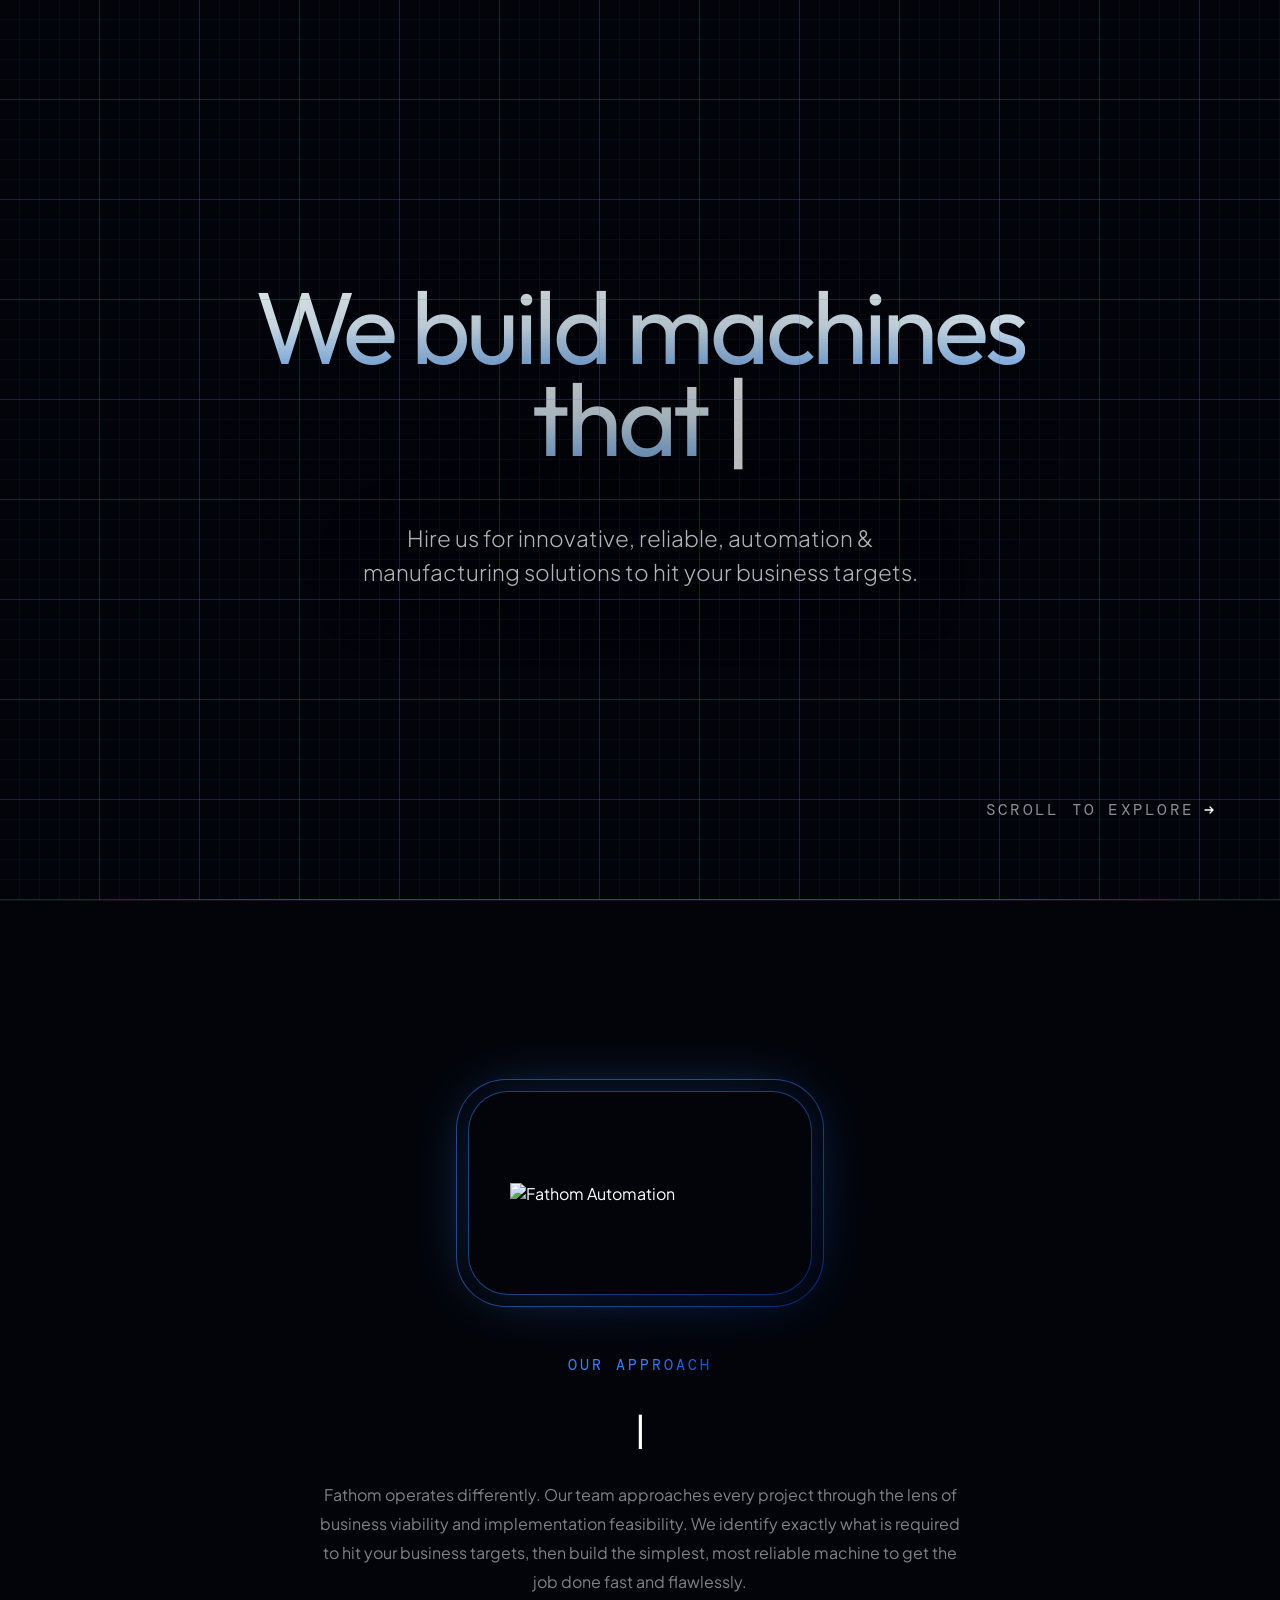
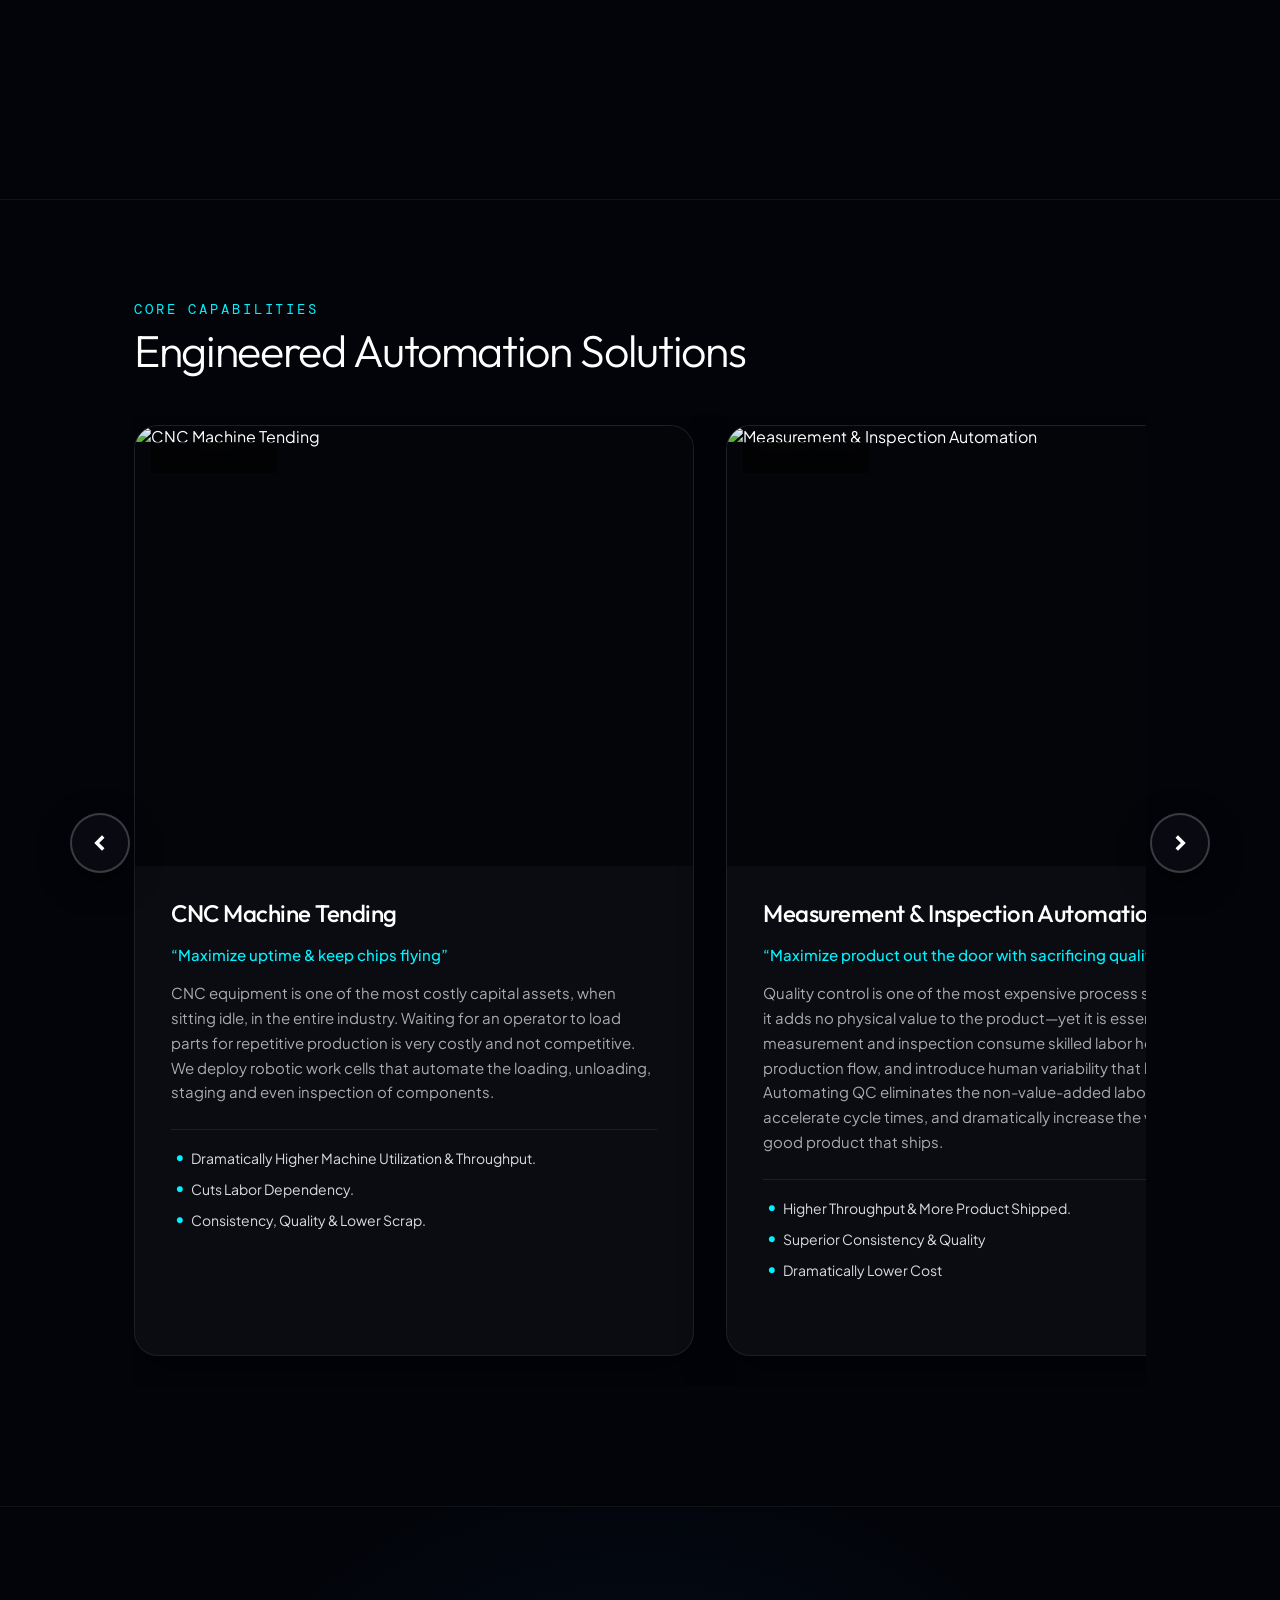
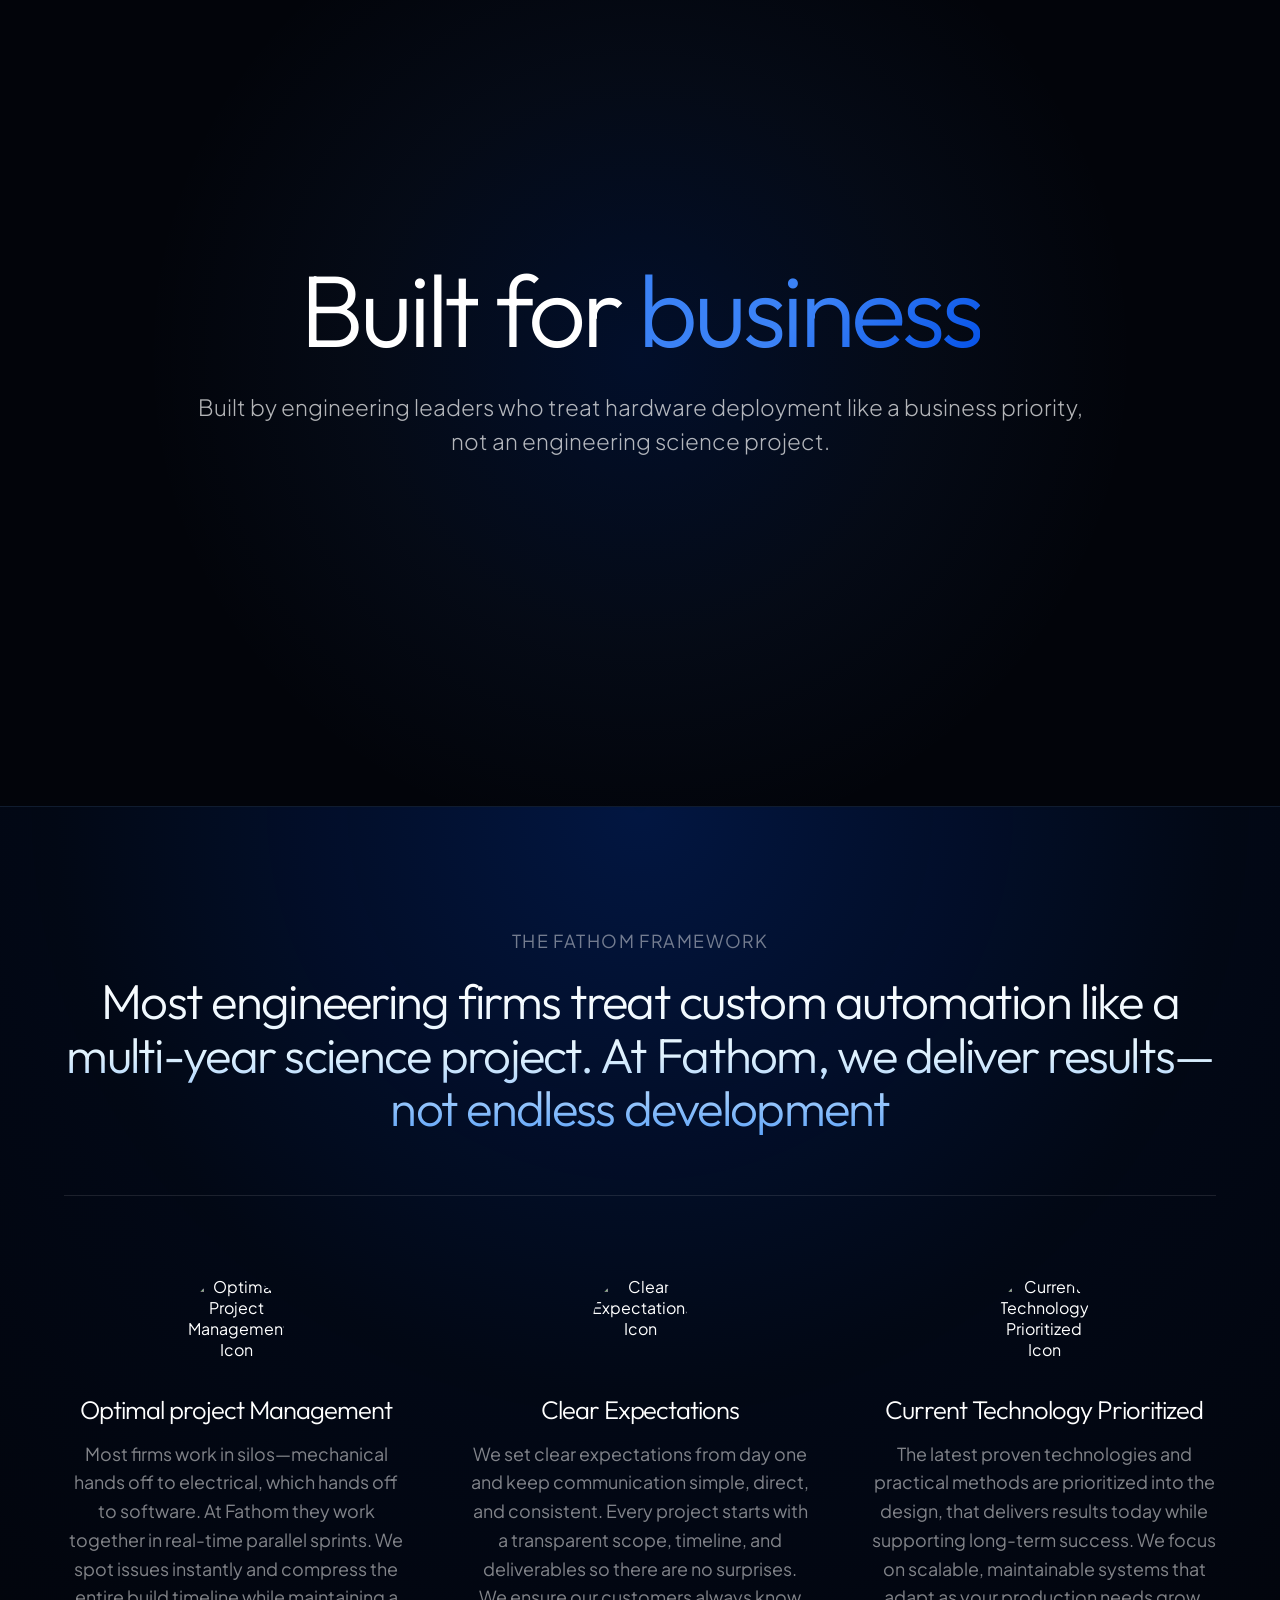
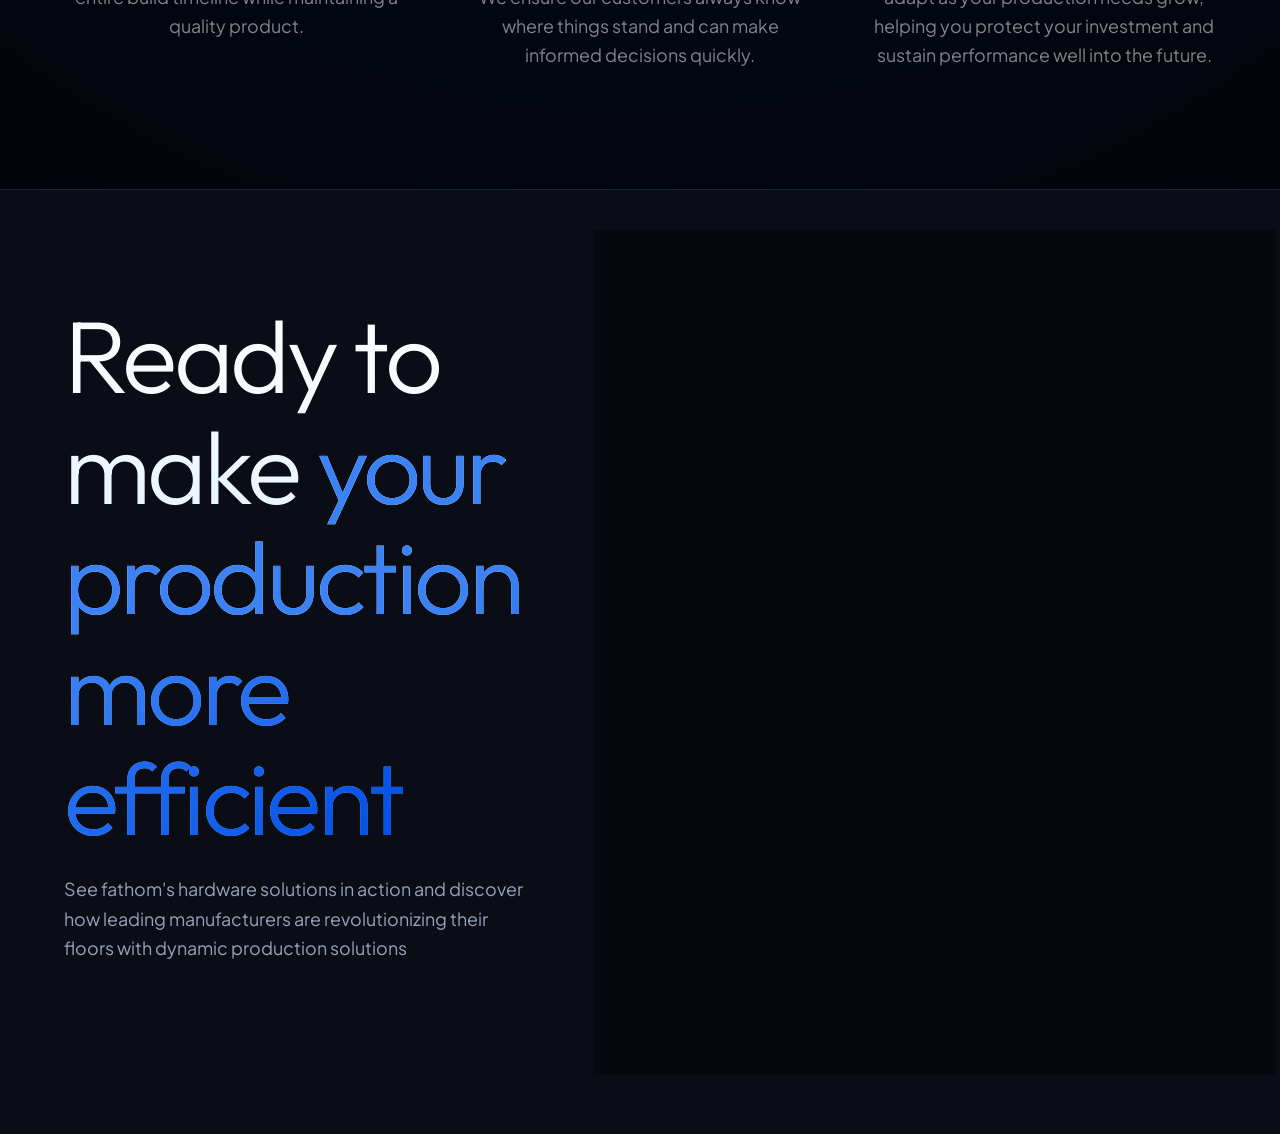
==== index.html @ 704fc8fd "contact update" ====
<!DOCTYPE html>
<html lang="en">
<head>
  <meta charset="UTF-8" />
  <meta name="viewport" content="width=device-width, initial-scale=1.0" />
  <title>fathom | Modern Automation & Custom Hardware</title>
  <meta name="description" content="We build modern automation and custom hardware solutions that cut through the engineering noise. fathom delivers lean, high-performance manufacturing systems designed to maximize ROI." />
  <script src="https://cdnjs.cloudflare.com/ajax/libs/gsap/3.12.5/gsap.min.js"></script>
  <script src="https://cdnjs.cloudflare.com/ajax/libs/gsap/3.12.5/ScrollTrigger.min.js"></script>
  <script src="https://unpkg.com/@studio-freight/lenis@1.0.39/dist/lenis.min.js"></script>
  <link rel="preconnect" href="https://fonts.googleapis.com" />
  <link rel="preconnect" href="https://fonts.gstatic.com" crossorigin />
  <link href="https://fonts.googleapis.com/css2?family=Outfit:wght@300;400;500;600;700;800&family=Plus+Jakarta+Sans:wght@300;400;500;600;700&family=DM+Mono:wght@400;500&display=swap" rel="stylesheet" />
  <link rel="stylesheet" href="style.css?v=212" />

</head>
<body>

<!-- ═══════════════════════════════════════
     CURSOR
     ═══════════════════════════════════════ -->

<!-- ═══════════════════════════════════════
     NAVIGATION
     ═══════════════════════════════════════ -->
<script src="navbar.js?v=212"></script>

<!-- ═══════════════════════════════════════
<!-- ═══════════════════════════════════════
     HERO — Full viewport
     ═══════════════════════════════════════ -->
<section id="hero">
  <div class="hero-slide active">
    <video class="hero-slide-video" loop muted playsinline autoplay>
      <source src="./Images/video-background-2.webm?v=1" type="video/webm" />
    </video>
    <div class="hero-slide-overlay"></div>
      <h1 class="hero-text-reveal anim-fade-up"><span class="hero-gradient-text">We build machines<br>that </span><span id="hero-typewriter-target" class="contact-blue"></span><span class="typewriter-cursor">|</span></h1>
      <p class="hero-subtext anim-fade-up">Hire us for innovative, reliable, automation & <br>manufacturing solutions to hit your business targets.</p>
    </div>
    <div class="hero-scroll-hint">
      <span>SCROLL TO EXPLORE</span>
      <svg width="14" height="14" viewBox="0 0 14 14" fill="none"><path d="M3 7H11M8 4L11 7L8 10" stroke="white" stroke-width="1.3" stroke-linecap="round"/></svg>
    </div>
  </div>
</section>

<!-- ═══════════════════════════════════════
     PHILOSOPHY STATEMENT SECTION
     ═══════════════════════════════════════ -->
<section id="philosophy-section">

  <video class="section-bg-vid" autoplay muted loop playsinline>
    <source src="./Images/bg-video-3.webm" type="video/webm" />
  </video>

  <!-- Animated logo centrepiece -->
  <div class="phil-logo-wrap anim-fade-up">
    <div class="phil-logo-glow"></div>
    <div class="phil-logo-ring"></div>
    <div class="phil-logo-ring phil-logo-ring--2"></div>
    <img src="./Images/fathom-full-text-logo.png" alt="Fathom Automation" class="phil-logo-img" />
  </div>

  <!-- Text content -->
  <div class="philosophy-inner">
    <div class="philosophy-label-col">
      <span class="philosophy-label anim-fade-up">Our Approach</span>
    </div>
    <div class="philosophy-text-col">
      <h2 class="philosophy-lead"><span id="philosophy-typewriter-target"></span><span class="typewriter-cursor philosophy-cursor">|</span></h2>
      <p class="philosophy-body anim-fade-up">Fathom operates differently. Our team approaches every project through the lens of business viability and implementation feasibility. We identify exactly what is required to hit your business targets, then build the simplest, most reliable machine to get the job done fast and flawlessly.</p>
    </div>
  </div>

</section>

<!-- ═══════════════════════════════════════
     STATEMENT REVEAL SECTION
     ═══════════════════════════════════════ -->

<!-- ═══════════════════════════════════════
     SOLUTIONS SECTION (2 of 6 with navigation arrows)
     ═══════════════════════════════════════ -->
<section id="solutions-carousel-section" class="solutions-carousel-section">
  <div class="solutions-carousel-container">
    <div class="solutions-carousel-header">
      <div>
        <div class="solutions-section-subtitle">Core Capabilities</div>
        <h2 class="solutions-section-title">Engineered Automation Solutions</h2>
      </div>
    </div>

    <!-- Side Navigation Arrows -->
    <button class="sol-side-arrow sol-arrow-prev" id="sol-side-prev" aria-label="Previous Solution">
      <svg width="26" height="26" viewBox="0 0 24 24" fill="none" stroke="currentColor"><polyline points="15 18 9 12 15 6"></polyline></svg>
    </button>
    <button class="sol-side-arrow sol-arrow-next" id="sol-side-next" aria-label="Next Solution">
      <svg width="26" height="26" viewBox="0 0 24 24" fill="none" stroke="currentColor"><polyline points="9 18 15 12 9 6"></polyline></svg>
    </button>

    <div class="solutions-track-wrap" id="sol-track-wrap">
      <div class="solutions-track">

        <!-- Solution 1 -->
        <div class="sol-slide-card">
          <div class="sol-card-media">
            <img src="./Images/solution-1.webp" alt="CNC Machine Tending" />
            <span class="sol-card-badge">Solution 01</span>
          </div>
          <div class="sol-card-body">
            <h3 class="sol-card-title">CNC Machine Tending</h3>
            <div class="sol-card-tagline">&ldquo;Maximize uptime & keep chips flying&rdquo;</div>
            <p class="sol-card-desc">CNC equipment is one of the most costly capital assets, when sitting idle, in the entire industry. Waiting for an operator to load parts for repetitive production is very costly and not competitive. We deploy robotic work cells that automate the loading, unloading, staging and even inspection of components.</p>
            <ul class="sol-card-bullets">
              <li>Dramatically Higher Machine Utilization & Throughput.</li>
              <li>Cuts Labor Dependency.</li>
              <li>Consistency, Quality & Lower Scrap.</li>
            </ul>
          </div>
        </div>

        <!-- Solution 2 -->
        <div class="sol-slide-card sol-card-sol2">
          <div class="sol-card-media">
            <img src="./Images/solution-2.webp" alt="Measurement & Inspection Automation" class="sol-media-sol2" />
            <span class="sol-card-badge">Solution 02</span>
          </div>
          <div class="sol-card-body">
            <h3 class="sol-card-title">Measurement & Inspection Automation</h3>
            <div class="sol-card-tagline">&ldquo;Maximize product out the door with sacrificing quality&rdquo;</div>
            <p class="sol-card-desc">Quality control is one of the most expensive process steps because it adds no physical value to the product—yet it is essential. Manual measurement and inspection consume skilled labor hours, slow production flow, and introduce human variability that lead to errors. Automating QC eliminates the non-value-added labor cost, accelerate cycle times, and dramatically increase the volume of good product that ships.</p>
            <ul class="sol-card-bullets">
              <li>Higher Throughput & More Product Shipped.</li>
              <li>Superior Consistency & Quality</li>
              <li>Dramatically Lower Cost</li>
            </ul>
          </div>
        </div>

      <!-- Solution 3 -->
      <div class="sol-slide-card sol-card-sol3">
        <div class="sol-card-media">
          <img src="./Images/solution-inline-inspections.webp" alt="Inline Inspections" class="sol-media-sol3" />
          <span class="sol-card-badge">Solution 03</span>
        </div>
        <div class="sol-card-body">
          <h3 class="sol-card-title">Inline Inspections</h3>
          <div class="sol-card-tagline">&ldquo;Check parts immediately after value added process&rdquo;</div>
          <p class="sol-card-desc">By measuring and verifying parts in-line (on the machine, in the cell, or between stations), manufacturers catch defects immediately, reduce scrap and rework, free operators from repetitive checks, and increase the number of good parts shipped. The result is lower cost per part, higher throughput, and more consistent quality without adding a separate inspection bottleneck.</p>
          <ul class="sol-card-bullets">
            <li>Catch defects immediately so bad parts never move downstream or reach the customer.</li>
            <li>Cut the labor and equipment cost of a separate inspection step that adds no value to the part.</li>
            <li>Increase good parts shipped by reducing scrap, rework, and process delays.</li>
          </ul>
        </div>
      </div>

      <!-- Solution 4 -->
      <div class="sol-slide-card">
        <div class="sol-card-media">
          <img src="./Images/solution-3.webp" alt="Process Value-adds Through Robotics" />
          <span class="sol-card-badge">Solution 04</span>
        </div>
        <div class="sol-card-body">
          <h3 class="sol-card-title">Process Value-adds Through Robotics</h3>
          <div class="sol-card-tagline">&ldquo;Consistent high-value robotic operations&rdquo;</div>
          <p class="sol-card-desc">We design and deliver robotic solutions that transform critical process steps—buffing, part marking, assembly, and welding—into consistent, high-value operations for manufacturers. Our robotic systems eliminate the inconsistencies of manual work, deliver precise and repeatable results cycle after cycle, and free skilled operators to focus on higher-value activities.</p>
          <ul class="sol-card-bullets">
            <li>Consistent, high-quality results.</li>
            <li>Higher throughput without adding headcount.</li>
            <li>Scalable.</li>
          </ul>
        </div>
      </div>

      <!-- Solution 5 -->
      <div class="sol-slide-card">
        <div class="sol-card-media">
          <img src="./Images/solution-4.webp" alt="Assembly Automation Machines" />
          <span class="sol-card-badge">Solution 05</span>
        </div>
        <div class="sol-card-body">
          <h3 class="sol-card-title">Assembly Automation Machines</h3>
          <div class="sol-card-tagline">&ldquo;Produce more parts, better quality, and lower labor costs&rdquo;</div>
          <p class="sol-card-desc">Manual assembly is limited by human speed, fatigue, and inconsistency. Its just not competitive in today's market. Automated assembly systems eliminate these constraints—performing precise, repeatable operations at high speed, shift after shift, with minimal supervision. Assembly automation is not just a cost-saving tool—it is a direct path to greater capacity, better product quality, and stronger profitability.</p>
          <ul class="sol-card-bullets">
            <li>Higher Throughput & Capacity</li>
            <li>Superior Consistency & Quality</li>
            <li>Lower Labor Cost & Reduced Dependency</li>
          </ul>
        </div>
      </div>

      <!-- Solution 6 -->
      <div class="sol-slide-card">
        <div class="sol-card-media">
          <img src="./Images/solution-5.webp" alt="General Manufacturing Solutions" />
          <span class="sol-card-badge">Solution 06</span>
        </div>
        <div class="sol-card-body">
          <h3 class="sol-card-title">General Manufacturing Solutions</h3>
          <div class="sol-card-tagline">&ldquo;Move from concept to reality on manufacturing problems at any scale.&rdquo;</div>
          <p class="sol-card-desc">Beyond core automation, Fathom supports manufacturers with a full range of practical manufacturing solutions, including product development, prototyping, 3D printing, laser cutting, and CNC machining. These capabilities allow us to move quickly from concept to reality, helping customers validate designs, reduce development time, and bring products to production faster.</p>
          <ul class="sol-card-bullets">
            <li>Product Development & Prototyping.</li>
            <li>3D Printing & Laser Cutting.</li>
            <li>CNC Machining & Software development.</li>
          </ul>
        </div>
      </div>

      </div>
    </div>
  </div>
</section>

<!-- ═══════════════════════════════════════
     SCROLLING BRAND TICKER
     ═══════════════════════════════════════ -->

<!-- ═══════════════════════════════════════
     IMAGINE SECTION
     Char-by-char color sweep on enter
     ═══════════════════════════════════════ -->
<section id="imagine-section">
  <video class="imagine-bg-video" autoplay loop muted playsinline>
    <source src="./Images/bg-video-1.webm" type="video/webm" />
  </video>
  <div class="imagine-bg-overlay"></div>
  <div class="imagine-content">
    <h2 class="imagine-tagline">Built for <span class="contact-blue">business</span></h2>
    <p class="imagine-subtext">Built by engineering leaders who treat hardware deployment like a business priority,<br>not an engineering science project.</p>
  </div>
</section>

<!-- ═══════════════════════════════════════
     YOS — "That's the fathom Framework"
     Dark blue, dot-grid, flashlight reveal
     ═══════════════════════════════════════ -->
<section id="yos-section">
  <!-- Particle Canvas -->
  <canvas id="yos-particles"></canvas>

  <div class="yos-inner">
    <p class="yos-pretitle" id="yos-pretitle">The Fathom Framework</p>
  </div>

  <div class="ff-container">
    <div class="ff-header">
      <h2 class="ff-title">Most engineering firms treat custom automation like a multi-year science project. At Fathom, we deliver results—not endless development</h2>
    </div>

    <div class="ff-divider"></div>

    <div class="ff-grid">
      <!-- Feature 1 -->
      <div class="ff-item">
        <div class="ff-icon">
          <img src="./Images/fathom_icon_rapid.webp" alt="Optimal Project Management Icon" />
        </div>
        <h3 class="ff-item-title">Optimal project Management</h3>
        <p class="ff-item-desc">Most firms work in silos—mechanical hands off to electrical, which hands off to software. At Fathom they work together in real-time parallel sprints. We spot issues instantly and compress the entire build timeline while maintaining a quality product.</p>
      </div>

      <!-- Feature 2 -->
      <div class="ff-item">
        <div class="ff-icon">
          <img src="./Images/fathom_icon_scale.webp" alt="Clear Expectations Icon" />
        </div>
        <h3 class="ff-item-title">Clear Expectations</h3>
        <p class="ff-item-desc">We set clear expectations from day one and keep communication simple, direct, and consistent. Every project starts with a transparent scope, timeline, and deliverables so there are no surprises. We ensure our customers always know where things stand and can make informed decisions quickly.</p>
      </div>

      <!-- Feature 3 -->
      <div class="ff-item">
        <div class="ff-icon">
          <img src="./Images/fathom_icon_lean.webp" alt="Current Technology Prioritized Icon" />
        </div>
        <h3 class="ff-item-title">Current Technology Prioritized</h3>
        <p class="ff-item-desc">The latest proven technologies and practical methods are prioritized into the design, that delivers results today while supporting long-term success. We focus on scalable, maintainable systems that adapt as your production needs grow, helping you protect your investment and sustain performance well into the future.</p>
      </div>
    </div>
  </div>
</section>

<!-- ═══════════════════════════════════════
     "BUILT BY THE INDUSTRY" TESTIMONIAL
     ═══════════════════════════════════════ -->

<!-- ═══════════════════════════════════════
     CONTACT
     ═══════════════════════════════════════ -->
<section id="contact">
  <div class="contact-body">
    <!-- Left: trust signals + intro -->
    <div class="contact-left">
      <h2 class="contact-heading">Ready to make <span class="contact-blue">your production more efficient</span></h2>
      <p class="contact-intro">See fathom's hardware solutions in action and discover how leading manufacturers are revolutionizing their floors with dynamic production solutions</p>
    </div>

    <!-- Right: dark form box -->
    <div class="contact-form-box">
      <form id="contact-form" novalidate>
        <div class="cf-row">
          <div class="cf-field">
            <label for="cf-fname">FIRST NAME *</label>
            <input id="cf-fname" type="text" placeholder="Jane" required />
          </div>
          <div class="cf-field">
            <label for="cf-lname">LAST NAME *</label>
            <input id="cf-lname" type="text" placeholder="Smith" required />
          </div>
        </div>
        <div class="cf-field">
          <label for="cf-email">WORK EMAIL *</label>
          <input id="cf-email" type="email" placeholder="jane@company.com" required />
        </div>
        <div class="cf-field">
          <label for="cf-company">COMPANY *</label>
          <input id="cf-company" type="text" placeholder="Company name" required />
        </div>
        <div class="cf-field">
          <label for="cf-help">HOW CAN WE HELP? *</label>
          <div class="cf-select-wrap">
            <select id="cf-help" required>
              <option value="">Select options</option>
              <option value="demo">Request a demo</option>
              <option value="pricing">Get pricing</option>
              <option value="integration">Integration questions</option>
              <option value="other">Other</option>
            </select>
            <svg width="12" height="12" viewBox="0 0 12 12" fill="none"><path d="M2 4L6 8L10 4" stroke="rgba(255,255,255,0.4)" stroke-width="1.4" stroke-linecap="round"/></svg>
          </div>
        </div>
        <div class="cf-field">
          <label for="cf-comments">COMMENTS</label>
          <textarea id="cf-comments" placeholder="Anything else we should know?" rows="3"></textarea>
        </div>
        <button id="f-submit" class="cf-submit" type="submit">
          <span id="f-submit-text">SUBMIT</span>
        </button>
      </form>
    </div>
  </div>
</section>

<!-- ═══════════════════════════════════════
     FOOTER
     ═══════════════════════════════════════ -->
<fathom-footer></fathom-footer>

<!-- ═══════════════════════════════════════
     CASE STUDY MODALS
     ═══════════════════════════════════════ -->

<!-- Modal 1 -->
<div id="modal-1" class="cs-modal">
  <div class="cs-modal-overlay" onclick="closeCaseStudyModal('modal-1')"></div>
  <div class="cs-modal-content" data-lenis-prevent>
    <button class="cs-close-btn" onclick="closeCaseStudyModal('modal-1')">
      <svg width="24" height="24" viewBox="0 0 24 24" fill="none"><path d="M6 18L18 6M6 6L18 18" stroke="currentColor" stroke-width="2" stroke-linecap="round"/></svg>
    </button>
    <div class="cs-modal-body">
      <h2 class="cs-modal-title">Flawless Execution in High-Volume Part Tending</h2>
      <h3 class="cs-modal-subtitle">The Bottleneck</h3>
      <p class="cs-modal-text">A precision contract manufacturer was contracted to deliver high-volume, critical components for the aerospace sector. Their primary bottleneck was machine tending: manual operators were loading and unloading parts into the processing station, leading to inconsistent cycle times, idle machinery, and bleeding margins.</p>
      <p class="cs-modal-text">Traditional automation integrators pitched solutions that were massive, required heavy safety fencing, and carried an eight-month deployment timeline. The client didn't have eight months; they needed to start fulfilling their contract immediately.</p>
      <h3 class="cs-modal-subtitle">The fathom Solution</h3>
      <p class="cs-modal-text">fathom audited the production floor and determined that the client didn't need a sprawling, over-engineered robotics cell. They needed lean, continuous throughput. We designed and built a highly optimized collaborative workstation that seamlessly integrated into their existing floor space.</p>
      <ul class="cs-modal-list">
        <li><strong>Lean Architecture:</strong> Instead of a traditional, bulky industrial robot requiring extensive safety cages, fathom integrated a highly precise collaborative robotic arm mounted on a custom L-shaped chassis.</li>
        <li><strong>High-Capacity Queuing:</strong> We engineered dual custom-slotted magazine racks. This allowed floor operators to load hundreds of blank components at once for hours of uninterrupted processing.</li>
        <li><strong>Simplified Operator Control:</strong> By integrating a centralized, intuitive HMI touch-screen, floor managers can operate the system without needing an advanced robotics degree.</li>
      </ul>
    </div>
  </div>
</div>

<!-- Modal 2 -->
<div id="modal-2" class="cs-modal">
  <div class="cs-modal-overlay" onclick="closeCaseStudyModal('modal-2')"></div>
  <div class="cs-modal-content" data-lenis-prevent>
    <button class="cs-close-btn" onclick="closeCaseStudyModal('modal-2')">
      <svg width="24" height="24" viewBox="0 0 24 24" fill="none"><path d="M6 18L18 6M6 6L18 18" stroke="currentColor" stroke-width="2" stroke-linecap="round"/></svg>
    </button>
    <div class="cs-modal-body">
      <h2 class="cs-modal-title">Eliminating Defects with Automated Vision Inspection</h2>
      <h3 class="cs-modal-subtitle">The Bottleneck</h3>
      <p class="cs-modal-text">Quality control in medical device manufacturing is notoriously difficult to scale. Our client relied on manual operators to visually inspect and sort small, highly reflective components. Defect rates were unacceptable, and throughput was entirely capped by human inspection speed.</p>
      <h3 class="cs-modal-subtitle">The fathom Solution</h3>
      <p class="cs-modal-text">fathom engineered a turnkey automated testing station centered around a high-speed vibratory bowl feeder and an ultra-high-resolution vision system. This eliminated manual handling and guaranteed 100% inspection reliability.</p>
      <ul class="cs-modal-list">
        <li><strong>Continuous Material Flow:</strong> The custom vibratory bowl feeder reliably orients and feeds hundreds of parts per minute without jamming or damaging the reflective components.</li>
        <li><strong>Sub-Millimeter Vision Inspection:</strong> An integrated 4K camera array with custom lighting profiles inspects each part on the fly, instantly rejecting microscopic defects that humans couldn't catch.</li>
        <li><strong>Real-Time Data Logging:</strong> Every accepted and rejected part is logged into the client's central ERP system, providing unprecedented visibility into production yield rates.</li>
      </ul>
    </div>
  </div>
</div>

<!-- Modal 3 -->
<div id="modal-3" class="cs-modal">
  <div class="cs-modal-overlay" onclick="closeCaseStudyModal('modal-3')"></div>
  <div class="cs-modal-content" data-lenis-prevent>
    <button class="cs-close-btn" onclick="closeCaseStudyModal('modal-3')">
      <svg width="24" height="24" viewBox="0 0 24 24" fill="none"><path d="M6 18L18 6M6 6L18 18" stroke="currentColor" stroke-width="2" stroke-linecap="round"/></svg>
    </button>
    <div class="cs-modal-body">
      <h2 class="cs-modal-title">Quadrupling Throughput with Precision Dial Assembly</h2>
      <h3 class="cs-modal-subtitle">The Bottleneck</h3>
      <p class="cs-modal-text">A manufacturer of multi-part fluidic valves needed to massively scale production. Traditional linear assembly lines took up too much floor space and required complex, error-prone part transfers between stations, leading to constant machine faults.</p>
      <h3 class="cs-modal-subtitle">The fathom Solution</h3>
      <p class="cs-modal-text">fathom developed a proprietary, high-speed rotary dial indexing system. By organizing the assembly steps in a tight circular footprint, we eliminated wasted travel time between stations and significantly boosted throughput.</p>
      <ul class="cs-modal-list">
        <li><strong>Synchronized Multi-Stage Assembly:</strong> Parts are loaded, pressed, tested, and unloaded simultaneously at different stations around the dial, multiplying output without increasing cycle time.</li>
        <li><strong>Cam-Driven Precision:</strong> We utilized a mechanical cam-driven indexer to achieve sub-millimeter positional accuracy at high speeds, reducing misalignments to absolute zero.</li>
        <li><strong>Compact Footprint:</strong> The entire dial assembly machine takes up 60% less floor space than the client's previous linear line, freeing up room for additional capacity.</li>
      </ul>
    </div>
  </div>
</div>

<script src="footer.js?v=212"></script>
<script src="main.js?v=212"></script>

<!-- Mobile Navigation Overlay -->
<div id="mobile-nav" class="mobile-nav">
  <div class="mobile-nav-inner">
    <a href="solutions.html" class="mobile-nav-link" onclick="toggleMobileNav()">Solutions</a>
    <a href="products.html" class="mobile-nav-link" onclick="toggleMobileNav()">Standardized Products</a>
    <a href="return.html" class="mobile-nav-link" onclick="toggleMobileNav()">Calculate Project Return</a>
    <a href="testimonials.html" class="mobile-nav-link" onclick="toggleMobileNav()">Testimonials</a>
    <a href="index.html#contact" class="mobile-nav-link" onclick="toggleMobileNav()">Contact</a>
    <a href="index.html#contact" class="nav-btn ask-fathom" style="display: inline-flex !important; margin-top: 24px;" onclick="toggleMobileNav()">ASK FATHOM</a>
  </div>
</div>

</body>
</html>
---- style.css ----
/* ═══════════════════════════════════════════════════
   TERMINAL INDUSTRIES REPLICA — Complete CSS
   ═══════════════════════════════════════════════════ */

/* ──────── DESIGN TOKENS ──────── */
:root {
  --dark-bg: #02040a;
  --mid-bg: #0a0c16;
  --lime: #00f2fe;
  --cyan: #00f2fe;
  --royal-blue: #004de6;
  --electric-blue: #3b82f6;
  --sky-blue: #60a5fa;
  --ice-blue: #e0f2fe;
  --indigo: #4338ca;
  --accent-gradient: linear-gradient(135deg, var(--electric-blue) 0%, var(--electric-blue) 50%, var(--royal-blue) 100%);
  --dark-accent-gradient: linear-gradient(135deg, #003db8 0%, #01112b 100%);
  --white: #ffffff;
  --off-white: #f8fafc;
  --muted: #94a3b8;
  --border: rgba(96, 165, 250, 0.15);
  --dark-border: rgba(255, 255, 255, 0.15);

  --font-display: 'Outfit', -apple-system, BlinkMacSystemFont, 'Segoe UI', Roboto, Helvetica, Arial, sans-serif;
  --font-body: 'Plus Jakarta Sans', -apple-system, BlinkMacSystemFont, 'Segoe UI', Roboto, Helvetica, Arial, sans-serif;
  --mono: 'DM Mono', 'Courier New', monospace;

  --pad: clamp(24px, 5vw, 72px);
  --section-pad: clamp(5rem, 15vh, 12rem);
  --radius: 16px;

  /* 3D heading gradient */
  --heading-gradient: linear-gradient(180deg,
      var(--white) 0%,
      var(--ice-blue) 50%,
      var(--sky-blue) 100%);

  /* Typography Variables */
  --text-h1: clamp(48px, 8vw, 136px);
  --text-h2: clamp(48px, 8vw, 120px);
  --text-h3: clamp(24px, 3.2vw, 48px);
  --text-h4: clamp(18px, 2vw, 32px);
  --text-body: clamp(15px, 1.4vw, 20px);
  --text-small: 14px;
  --text-mono: 11px;

  --lh-heading: 1.1;
  --lh-body: 1.6;

  --ls-heading: -0.04em;
  --ls-body: 0;
  --ls-mono: 0.08em;
}

/* ──────── RESET ──────── */
*,
*::before,
*::after {
  box-sizing: border-box;
  margin: 0;
  padding: 0;
}

/* html { scroll-behavior: smooth; } REMOVED FOR LENIS */

body {
  font-family: var(--font-body);
  background: var(--dark-bg);
  color: var(--white);
  overflow-x: hidden;
}

h1,
h2,
h3,
h4,
h5,
h6 {
  font-family: var(--font-display);
  font-weight: 300;
  line-height: var(--lh-heading);
  letter-spacing: var(--ls-heading);
}

h1 {
  font-size: var(--text-h1);
}

h2 {
  font-size: var(--text-h2);
}

h3 {
  font-size: var(--text-h3);
}

h4 {
  font-size: var(--text-h4);
}

p {
  line-height: var(--lh-body);
  letter-spacing: var(--ls-body);
  font-size: var(--text-body);
  color: rgba(255, 255, 255, 0.7);
}

/* ──────── TYPOGRAPHY UTILITIES ──────── */
.text-h1 {
  font-size: var(--text-h1);
}

.text-h2 {
  font-size: var(--text-h2);
}

.text-h3 {
  font-size: var(--text-h3);
}

.text-h4 {
  font-size: var(--text-h4);
}

.text-body {
  font-size: var(--text-body);
  color: rgba(255, 255, 255, 0.7);
}

.text-small {
  font-size: var(--text-small);
  color: rgba(255, 255, 255, 0.7);
}

.text-mono {
  font-family: var(--mono);
  font-size: var(--text-mono);
  letter-spacing: var(--ls-mono);
  text-transform: uppercase;
  color: var(--muted);
}

body::before {
  content: "";
  position: fixed;
  top: 0;
  left: 0;
  width: 100vw;
  height: 100vh;
  background-size: 100px 100px, 100px 100px, 20px 20px, 20px 20px;
  background-image:
    linear-gradient(rgba(59, 130, 246, 0.2) 1px, transparent 1px),
    linear-gradient(90deg, rgba(59, 130, 246, 0.2) 1px, transparent 1px),
    linear-gradient(rgba(59, 130, 246, 0.07) 1px, transparent 1px),
    linear-gradient(90deg, rgba(59, 130, 246, 0.07) 1px, transparent 1px);
  background-position: -1px -1px, -1px -1px, -1px -1px, -1px -1px;
  pointer-events: none;
  z-index: -1;
}

img,
video {
  display: block;
  max-width: 100%;
}

a {
  text-decoration: none;
  color: inherit;
}

ul[role="list"] {
  list-style: none;
}

button,
input,
select,
textarea {
  font-family: var(--font-body);
}






/* ═══════════════════════════════════════════════════
   NAVIGATION
   ═══════════════════════════════════════════════════ */
#site-header {
  position: fixed;
  top: 0;
  left: 0;
  right: 0;
  z-index: 1000;
  display: flex;
  justify-content: center;
  padding: 14px var(--pad);
  pointer-events: none;
}

#nav {
  pointer-events: all;
  display: flex;
  align-items: center;
  gap: 0;
  background: linear-gradient(180deg, rgba(20, 20, 25, 0.95) 0%, rgba(2, 4, 10, 0.95) 100%);
  box-shadow: 0 8px 32px rgba(0, 0, 0, 0.5), inset 0 1px 1px rgba(59, 130, 246, 0.2);
  backdrop-filter: blur(18px);
  -webkit-backdrop-filter: blur(18px);
  border: 1px solid rgba(255, 255, 255, 0.08);
  border-radius: 16px;
  padding: 10px 28px;
  min-height: 68px;
  transition: box-shadow .3s;
}

#nav.scrolled {
  box-shadow: 0 8px 30px rgba(0, 0, 0, 0.4);
}

/* Logo */
#nav-logo {
  display: flex;
  align-items: center;
  gap: 10px;
  margin-left: 0;
  margin-right: 22px;
  flex-shrink: 0;
}

.nav-main-logo {
  height: 42px;
  width: auto;
  object-fit: contain;
  display: block;
}

/* Right f-logo */
#nav-right-logo {
  display: flex;
  align-items: center;
  margin-left: 16px;
  margin-right: 4px;
  flex-shrink: 0;
  transition: transform 0.3s ease;
}

#nav-right-logo:hover {
  transform: scale(1.08);
}

.nav-f-logo {
  height: 48px;
  width: auto;
  object-fit: contain;
  display: block;
  filter: drop-shadow(0 2px 8px rgba(0, 0, 0, 0.4));
}

/* Nav links */
#nav-links {
  display: flex;
  align-items: center;
  gap: 4px;
  list-style: none;
  padding: 0;
  margin: 0;
}

.nl-btn {
  display: flex;
  align-items: center;
  gap: 3px;
  font-size: 18px;
  font-weight: 500;
  letter-spacing: 0.01em;
  color: rgba(255, 255, 255, 0.75);
  padding: 10px 16px;
  border-radius: 8px;
  white-space: nowrap;
  transition: all .3s ease;
}

.nl-btn:hover {
  background: var(--accent-gradient);
  -webkit-background-clip: text;
  -webkit-text-fill-color: transparent;
  background: rgba(59, 130, 246, 0.05);
}

/* Actions */
#nav-actions {
  display: flex;
  align-items: center;
  gap: 10px;
  margin-left: 18px;
}

.nav-search-pill {
  display: flex;
  align-items: center;
  gap: 6px;
  font-size: 15px;
  color: var(--white);
  border: 1px solid rgba(255, 255, 255, 0.15);
  border-radius: 99px;
  padding: 9px 18px;
  transition: border-color .2s;
  white-space: nowrap;
}

.ask-fathom-icon {
  width: 14px;
  height: 14px;
  object-fit: contain;
}

.nav-search-pill:hover {
  border-color: rgba(255, 255, 255, 0.3);
}

.nav-phone-btn {
  display: flex;
  align-items: center;
  justify-content: center;
  width: 32px;
  height: 32px;
  border-radius: 50%;
  border: 1px solid rgba(255, 255, 255, 0.15);
  color: var(--white);
  transition: border-color .2s;
}

.nav-phone-btn:hover {
  border-color: rgba(255, 255, 255, 0.3);
}

.nav-demo-btn {
  font-size: 11px;
  font-weight: 600;
  letter-spacing: 0.07em;
  border: 1px solid rgba(255, 255, 255, 0.25);
  color: var(--white);
  border-radius: 8px;
  padding: 6px 14px;
  transition: all 0.3s cubic-bezier(0.16, 1, 0.3, 1);
}

.nav-demo-btn:hover {
  background: rgba(255, 255, 255, 0.1);
  transform: translateY(-2px);
}

.nav-contact-btn {
  font-size: 14px;
  font-weight: 700;
  letter-spacing: 0.07em;
  background: var(--accent-gradient);
  color: var(--dark-bg);
  border-radius: 8px;
  padding: 10px 22px;
  transition: all 0.3s cubic-bezier(0.16, 1, 0.3, 1);
  box-shadow: 0 4px 14px rgba(59, 130, 246, 0.2);
}

.nav-contact-btn:hover {
  transform: translateY(-2px) scale(1.02);
  box-shadow: 0 6px 20px rgba(0, 77, 230, 0.4);
}

/* ═══════════════════════════════════════════════════
   HERO SECTION
   ═══════════════════════════════════════════════════ */
#hero {
  position: relative;
  width: 100%;
  height: 100vh;
  overflow: hidden;
  background: var(--dark-bg);
}

.hero-slide {
  position: absolute;
  inset: 0;
  opacity: 0;
  transition: opacity .9s ease;
  display: flex;
  flex-direction: column;
  align-items: center;
  justify-content: center;
}

.hero-slide.active {
  opacity: 1;
}

.hero-slide-video {
  position: absolute;
  inset: 0;
  width: 100%;
  height: 100%;
  object-fit: cover;
  object-position: center top;
  opacity: 0.55;
}

.hero-slide-overlay {
  position: absolute;
  inset: 0;
  background-image:
    linear-gradient(rgba(59, 130, 246, 0.2) 1px, transparent 1px),
    linear-gradient(90deg, rgba(59, 130, 246, 0.2) 1px, transparent 1px),
    linear-gradient(rgba(59, 130, 246, 0.07) 1px, transparent 1px),
    linear-gradient(90deg, rgba(59, 130, 246, 0.07) 1px, transparent 1px),
    radial-gradient(ellipse 80% 60% at 50% 50%, rgba(0, 0, 0, 0.3) 0%, transparent 70%),
    linear-gradient(to top, rgba(2, 4, 10, 0.8) 0%, transparent 40%),
    linear-gradient(to bottom, rgba(2, 4, 10, 0.2) 0%, transparent 20%);
  background-size:
    100px 100px,
    100px 100px,
    20px 20px,
    20px 20px,
    100% 100%,
    100% 100%,
    100% 100%;
  background-position:
    -1px -1px,
    -1px -1px,
    -1px -1px,
    -1px -1px,
    0 0,
    0 0,
    0 0;
}

/* Dark grid overlay used on slide 2 */
.dark-grid {
  background:
    linear-gradient(to bottom, rgba(5, 10, 10, .6) 0%, rgba(5, 10, 10, .4) 100%),
    repeating-linear-gradient(0deg, transparent, transparent 59px, rgba(255, 255, 255, .04) 60px),
    repeating-linear-gradient(90deg, transparent, transparent 59px, rgba(255, 255, 255, .04) 60px);
}

/* Hero text — centered and middle aligned */
.hero-slide-content {
  position: relative;
  width: 90%;
  max-width: 1400px;
  z-index: 2;
  text-align: center;
  padding: 0;
  margin-top: 120px; /* Push down firmly to clear navigation */
}

.hero-text-reveal {
  font-weight: 400;
  line-height: 0.9;
  letter-spacing: -0.04em;
  color: var(--white);
  text-align: center;
  margin-bottom: 32px;
  max-width: 1100px;
  margin-left: auto;
  margin-right: auto;
}

.hero-subtext {
  font-family: var(--outfit);
  font-size: 1.4rem; /* Increased by ~4px */
  font-weight: 300;
  color: rgba(255, 255, 255, 0.7);
  white-space: nowrap;
  margin: 25px auto 30px auto; /* Reduced from 40px */
  line-height: 1.5;
  text-align: center;
  filter: drop-shadow(0 4px 40px rgba(0, 0, 0, 0.8)) drop-shadow(0 2px 8px rgba(0, 0, 0, 0.6));
}

.hero-gradient-text {
  background: var(--heading-gradient);
  -webkit-background-clip: text;
  -webkit-text-fill-color: transparent;
}

.hero-subheading {
  font-weight: 400;
  line-height: 1.6;
  color: var(--white);
  max-width: 860px;
  margin: 0 auto;
  text-align: center;
}

/* No word-span styles needed — text is plain HTML now */

/* "SCROLL TO EXPLORE →" hint */
.hero-scroll-hint {
  position: absolute;
  right: var(--pad);
  bottom: 80px;
  display: flex;
  align-items: center;
  gap: 8px;
  font-family: var(--mono);
  letter-spacing: 0.14em;
  color: rgba(255, 255, 255, .55);
  text-transform: uppercase;
  z-index: 3;
}

/* Transition line at bottom of hero */
#hero::after {
  content: '';
  position: absolute;
  bottom: 0;
  left: var(--pad);
  right: var(--pad);
  height: 1px;
  background: linear-gradient(90deg, transparent, rgba(59, 130, 246, 0.4) 20%, rgba(59, 130, 246, 0.4) 80%, transparent);
  z-index: 3;
}

/* ═══════════════════════════════════════════════════
   AI NATIVE SECTION
   ═══════════════════════════════════════════════════ */
#ai-native-section {
  position: relative;
  width: 100%;
  padding: 320px var(--pad);
  overflow: hidden;
  background: radial-gradient(circle at 50% 50%, #0d1530 0%, #07080f 100%);
  display: flex;
  align-items: center;
  justify-content: center;
  border-bottom: 1px solid transparent; border-image: var(--accent-gradient) 1;
}

.ai-native-bg {
  position: absolute;
  inset: 0;
  z-index: 0;
}

.ai-native-content {
  position: relative;
  z-index: 2;
  text-align: center;
  max-width: 1200px;
  padding: 0 var(--pad);
}

.ai-text-reveal {
  font-weight: 500;
  line-height: 1.02;
  letter-spacing: -0.04em;
  color: var(--white);
  margin-bottom: 32px;
}

.ai-subheading {
  font-weight: 400;
  line-height: 1.65;
  color: var(--muted);
  max-width: 700px;
  margin: 0 auto;
}

/* ── Typewriter animation ── */
.typewriter-word {
  color: var(--lime, #00f2fe);
  display: inline;
}

.typewriter-cursor {
  display: inline-block;
  color: var(--blue);
  font-weight: 400;
  animation: cursorBlink 0.75s step-end infinite;
}

@keyframes cursorBlink {

  0%,
  100% {
    opacity: 1;
  }

  50% {
    opacity: 0;
  }
}

/* ═══════════════════════════════════════════════════
   STATEMENT REVEAL SECTION
   ═══════════════════════════════════════════════════ */
#statement-reveal-section {
  position: relative;
  min-height: 41vh;
  display: flex;
  align-items: center;
  justify-content: center;
  padding: 112px var(--pad) 56px;
  background:
    repeating-linear-gradient(0deg, transparent, transparent 59px, rgba(255, 255, 255, 0.05) 60px),
    repeating-linear-gradient(90deg, transparent, transparent 59px, rgba(255, 255, 255, 0.05) 60px),
    var(--dark-accent-gradient);
  border-top: none;
  overflow: hidden;
}

.statement-sticky-container {
  width: 100%;
  display: flex;
  align-items: center;
  justify-content: center;
}

.statement-text {
  font-family: var(--outfit);
  font-size: clamp(36px, 6vw, 90px);
  font-weight: 500;
  color: var(--white); /* White text on blue background */
  text-align: center;
  max-width: 720px;
  line-height: 1.15;
  padding: 0 20px;
}

.nightmare-word {
  background: none;
  -webkit-text-fill-color: var(--cyan);
  color: var(--cyan);
  font-weight: 600; /* Bright cyan to pop against dark blue */
}

/* ═══════════════════════════════════════════════════
   PHILOSOPHY STATEMENT SECTION
   ═══════════════════════════════════════════════════ */
#philosophy-section {
  background: #02040a;
  min-height: 100vh;
  display: flex;
  flex-direction: column;
  align-items: center;
  justify-content: center;
  padding: 100px var(--pad);
  border-top: 1px solid rgba(255, 255, 255, 0.06);
  border-bottom: 1px solid rgba(255, 255, 255, 0.06);
  gap: 72px;
  position: relative;
  overflow: hidden;
}

/* Dark overlay to ensure text and logo pop against the video */
#philosophy-section::before {
  content: '';
  position: absolute;
  inset: 0;
  background: radial-gradient(circle at center, rgba(2, 4, 10, 0.4) 0%, rgba(2, 4, 10, 0.9) 100%);
  pointer-events: none;
  z-index: 1;
}

#philosophy-section .section-bg-vid {
  position: absolute;
  inset: 0;
  width: 100%;
  height: 100%;
  object-fit: cover;
  z-index: 0;
  opacity: 0.3;
}

/* ── Logo centrepiece ── */
.phil-logo-wrap {
  position: relative;
  z-index: 2;
  display: flex;
  align-items: center;
  justify-content: center;
  width: 320px;
  height: 180px;
  flex-shrink: 0;
}

.phil-logo-glow {
  position: absolute;
  inset: 10px;
  background: #020408;
  border-radius: 40px;
  animation: phil-pulse 3.5s ease-in-out infinite alternate;
  pointer-events: none;
}

.phil-logo-glow::before {
  content: '';
  position: absolute;
  inset: -12px;
  border-radius: 40px;
  background: var(--accent-gradient);
  filter: blur(28px);
  z-index: -1;
  opacity: 0.6;
}

.phil-logo-ring {
  position: absolute;
  inset: -12px;
  border-radius: 40px;
  border: 1px solid transparent;
  background: linear-gradient(var(--dark-bg), var(--dark-bg)) padding-box,
              var(--accent-gradient) border-box;
  animation: phil-spin-cw 18s linear infinite;
  pointer-events: none;
}

.phil-logo-ring--2 {
  inset: -24px;
  border-radius: 50px;
  border: 1px solid transparent;
  background: linear-gradient(var(--dark-bg), var(--dark-bg)) padding-box,
              var(--accent-gradient) border-box;
  opacity: 0.5;
  animation: phil-spin-ccw 26s linear infinite;
}

.phil-logo-img {
  width: 260px;
  height: auto;
  max-height: 120px;
  object-fit: contain;
  animation: phil-float 5s ease-in-out infinite;
  position: relative;
  z-index: 2;
}

/* ── Animations ── */
@keyframes phil-float {

  0%,
  100% {
    transform: translateY(0px);
  }

  50% {
    transform: translateY(-14px);
  }
}

@keyframes phil-pulse {
  0% {
    opacity: 0.7;
    transform: scale(1);
  }

  100% {
    opacity: 1;
    transform: scale(1.15);
  }
}

@keyframes phil-spin-cw {
  from {
    transform: rotate(0deg);
  }

  to {
    transform: rotate(360deg);
  }
}

@keyframes phil-spin-ccw {
  from {
    transform: rotate(0deg);
  }

  to {
    transform: rotate(-360deg);
  }
}

/* ── Text block ── */
.philosophy-inner {
  position: relative;
  z-index: 2;
  max-width: 800px;
  width: 100%;
  display: flex;
  flex-direction: column;
  align-items: center;
  text-align: center;
  gap: 32px;
}

.philosophy-label-col {
  display: flex;
  flex-direction: column;
  align-items: center;
  gap: 16px;
}

.philosophy-label {
  font-family: var(--mono);
  font-size: 0.95rem;
  letter-spacing: 0.2em;
  text-transform: uppercase;
  background: var(--accent-gradient);
  -webkit-background-clip: text;
  -webkit-text-fill-color: transparent;
  display: block;
}

.philosophy-text-col {
  display: flex;
  flex-direction: column;
  gap: 28px;
}

.philosophy-lead {
  font-family: var(--font-display);
  font-size: clamp(26px, 3vw, 44px);
  font-weight: 300;
  line-height: 1.2;
  letter-spacing: -0.03em;
  color: var(--white);
  max-width: 800px;
  margin: 0 auto;
}

.philosophy-body {
  font-size: clamp(16px, 1.1vw, 18px);
  line-height: 1.8;
  color: rgba(255, 255, 255, 0.5);
  max-width: 640px;
  margin: 0 auto;
}

  .philosophy-body em {
    font-style: normal;
    color: var(--white);
  }

  .philosophy-cta {
    display: inline-flex;
    align-items: center;
    gap: 8px;
    font-family: var(--mono);
    font-size: 0.8rem;
    letter-spacing: 0.15em;
    text-transform: uppercase;
    background: var(--accent-gradient);
  -webkit-background-clip: text;
  -webkit-text-fill-color: transparent;
    text-decoration: none;
    border-bottom: 1px solid transparent; border-image: var(--accent-gradient) 1;
    padding-bottom: 4px;
    width: fit-content;
    transition: gap 0.3s ease, border-color 0.3s ease;
  }

  .philosophy-cta:hover {
    gap: 14px;
    border-background: var(--accent-gradient);
  -webkit-background-clip: text;
  -webkit-text-fill-color: transparent;
  }

  @media (max-width: 768px) {
    .phil-logo-wrap {
      width: 90px;
      height: 90px;
    }

    .phil-logo-img {
      width: 60px;
      height: 60px;
    }
  }


  /* ═══════════════════════════════════════════════════
   TESTIMONIALS SECTION
   ═══════════════════════════════════════════════════ */
  #testimonials-section {
    background: radial-gradient(circle at top, rgba(0, 77, 230, 0.25) 0%, rgba(0, 77, 230, 0.05) 50%, var(--dark-bg) 100%);
    padding: 240px var(--pad) 200px;
    border-bottom: 1px solid var(--border);
    position: relative;
    overflow: hidden;
  }

  #testimonials-canvas {
    position: absolute;
    top: 0;
    left: 0;
    width: 100%;
    height: 100%;
    z-index: 0;
    pointer-events: none;
  }

  #testimonials-section::before {
    content: "";
    position: absolute;
    inset: 0;
    background-image:
      linear-gradient(rgba(255, 255, 255, 0.03) 1px, transparent 1px),
      linear-gradient(90deg, rgba(255, 255, 255, 0.03) 1px, transparent 1px);
    background-size: 40px 40px;
    background-position: center center;
    mask-image: radial-gradient(circle at top, rgba(0, 0, 0, 1) 0%, rgba(0, 0, 0, 0) 80%);
    -webkit-mask-image: radial-gradient(circle at top, rgba(0, 0, 0, 1) 0%, rgba(0, 0, 0, 0) 80%);
    z-index: 0;
    pointer-events: none;
  }

  .testimonials-inner {
    position: relative;
    z-index: 1;
    max-width: 1280px;
    margin: 0 auto;
  }

  .testimonials-heading {
    font-weight: 300;
    line-height: 1.1;
    letter-spacing: -0.04em;
    background: var(--heading-gradient);
    -webkit-background-clip: text;
    -webkit-text-fill-color: transparent;
    text-align: center;
    margin-bottom: 72px;
  }

  .testim-nav-container {
    display: flex;
    justify-content: flex-end;
    gap: 16px;
    margin-bottom: 24px;
    padding-right: 40px;
  }

  .testim-nav {
    width: 48px;
    height: 48px;
    border-radius: 50%;
    background: rgba(255, 255, 255, 0.05);
    border: 1px solid rgba(255, 255, 255, 0.1);
    color: var(--white);
    display: flex;
    align-items: center;
    justify-content: center;
    cursor: pointer;
    transition: all 0.3s ease;
  }

  .testim-nav:hover {
    background: var(--electric-blue);
    border-color: var(--electric-blue);
    transform: translateY(-2px);
  }

  @keyframes floatCard {
    0% { transform: translateY(0px); }
    50% { transform: translateY(-12px); }
    100% { transform: translateY(0px); }
  }

  .testimonial-card.float-1 { animation: floatCard 6s ease-in-out infinite; animation-delay: 0s; }
  .testimonial-card.float-2 { animation: floatCard 6s ease-in-out infinite; animation-delay: 1.2s; }
  .testimonial-card.float-3 { animation: floatCard 6s ease-in-out infinite; animation-delay: 2.4s; }
  .testimonial-card.float-4 { animation: floatCard 6s ease-in-out infinite; animation-delay: 3.6s; }
  .testimonial-card.float-5 { animation: floatCard 6s ease-in-out infinite; animation-delay: 4.8s; }

  .testimonials-marquee-wrap {
    overflow-x: auto;
    overflow-y: hidden;
    position: relative;
    width: 100%;
    padding-bottom: 32px;
    scroll-snap-type: x mandatory;
    -webkit-overflow-scrolling: touch;
    -ms-overflow-style: none;
    scrollbar-width: none;
  }

  .testimonials-marquee-wrap::-webkit-scrollbar {
    display: none;
  }

  .testimonials-carousel {
    display: flex;
    gap: 24px;
    width: max-content;
    padding: 0 40px;
  }

  @keyframes scrollMarquee {
    0% {
      transform: translateX(0);
    }

    100% {
      transform: translateX(calc(-50% - 12px));
    }
  }

  .testimonial-card {
    scroll-snap-align: center;
    flex: 0 0 clamp(320px, 80vw, 420px);
    height: 540px;
    position: relative;
    border-radius: 32px;
    overflow: hidden;
    transition: all 0.4s cubic-bezier(0.16, 1, 0.3, 1);
    box-shadow: inset 0 1px 1px rgba(255, 255, 255, 0.1), 0 30px 60px rgba(0, 0, 0, 0.4);
  }

  .testimonial-card:hover {
    transform: translateY(-8px) scale(1.02);
    box-shadow: inset 0 1px 1px rgba(255, 255, 255, 0.3), 0 30px 60px rgba(0, 77, 230, 0.4);
  }

  .testimonial-bg {
    position: absolute;
    inset: 0;
    width: 100%;
    height: 100%;
    object-fit: cover;
    z-index: 1;
    transition: transform 0.6s cubic-bezier(0.16, 1, 0.3, 1);
  }

  .testimonial-card:hover .testimonial-bg {
    transform: scale(1.08);
  }

  .testimonial-overlay {
    position: absolute;
    bottom: 0;
    left: 0;
    width: 100%;
    z-index: 2;
    background: rgba(20, 20, 25, 0.45);
    backdrop-filter: blur(20px) saturate(180%);
    -webkit-backdrop-filter: blur(20px) saturate(180%);
    border-top: 1px solid rgba(255, 255, 255, 0.1);
    padding: 32px 32px;
    display: flex;
    flex-direction: column;
    gap: 12px;
  }

  .testimonial-body {
    font-size: 21px;
    line-height: 1.4;
    color: var(--white);
    font-weight: 400;
  }

  .testimonial-role {
    font-size: 13px;
    color: var(--muted);
    font-weight: 500;
  }

  #testimonials-section.testimonials-compact {
    padding: 175px var(--pad) 95px;
    border-bottom: none;
  }

  #brand-ticker-section.brand-ticker-standalone {
    margin-top: 0;
  }

  /* ═══════════════════════════════════════════════════
   SCROLLING BRAND TICKER
   ═══════════════════════════════════════════════════ */
  #brand-ticker-section {
    padding: 50px 20px;
    background: var(--royal-blue);
    /* The "graph" background using a linear gradient grid overlay */
    background-image:
      linear-gradient(to bottom, rgba(0, 0, 0, 0.1) 0%, rgba(0, 0, 0, 0.05) 100%),
      repeating-linear-gradient(0deg, transparent, transparent 49px, rgba(255, 255, 255, 0.05) 50px),
      repeating-linear-gradient(90deg, transparent, transparent 49px, rgba(255, 255, 255, 0.05) 50px),
      var(--dark-accent-gradient);
    border-top: 1px solid rgba(255, 255, 255, 0.1);
    border-bottom: 1px solid rgba(255, 255, 255, 0.1);
    overflow: hidden;
    position: relative;
    z-index: 200;
    margin-top: -20vh;
  }

  .ticker-wrap {
    width: 100%;
    overflow: hidden;
  }

  .ticker-track {
    display: flex;
    width: max-content;
    animation: tickerLoop 25s linear infinite;
    gap: 80px;
    padding-left: 80px;
  }

  .ticker-item {
    font-size: clamp(24px, 4vw, 40px);
    font-family: var(--font);
    font-weight: 700;
    letter-spacing: 0.1em;
    color: rgba(255, 255, 255, 0.45);
    transition: color 0.3s ease;
    cursor: default;
    white-space: nowrap;
    text-transform: uppercase;
  }

  .ticker-item:hover {
    color: var(--white);
  }

  @keyframes tickerLoop {
    0% {
      transform: translate3d(0, 0, 0);
    }

    100% {
      transform: translate3d(-50%, 0, 0);
    }
  }

  /* ═══════════════════════════════════════════════════
   IMAGINE SECTION
   ═══════════════════════════════════════════════════ */
  #imagine-section {
    position: relative;
    width: 100%;
    height: 100vh;
    padding: 0 var(--pad);
    display: flex;
    align-items: center;
    justify-content: center;
    overflow: hidden;
    background: var(--dark-bg);
    border-bottom: 1px solid var(--border);
  }

  .imagine-bg-video {
    position: absolute;
    top: 0;
    left: 0;
    width: 100%;
    height: 100%;
    object-fit: cover;
    z-index: 0;
    opacity: 0.12;
  }

  .imagine-bg-overlay {
    position: absolute;
    top: 50%;
    left: 50%;
    width: 1000px;
    height: 1000px;
    transform: translate(-50%, -50%);
    background: radial-gradient(circle at center, rgba(0, 77, 230, 0.15) 0%, rgba(59, 130, 246, 0.05) 40%, transparent 70%);
    z-index: 1;
    pointer-events: none;
    animation: pulseOrb 8s ease-in-out infinite alternate;
  }

  @keyframes pulseOrb {
    0% {
      transform: translate(-50%, -50%) scale(1);
      opacity: 0.8;
    }

    100% {
      transform: translate(-50%, -50%) scale(1.1);
      opacity: 1;
    }
  }

  .imagine-content {
    position: relative;
    z-index: 2;
    max-width: 1200px;
    text-align: center;
    margin: 0 auto;
  }

  .imagine-tagline {
    position: relative;
    z-index: 2;
    font-weight: 300;
    line-height: 1.1;
    letter-spacing: -0.04em;
    text-align: center;
    color: var(--white);
    margin-bottom: 20px;
  }

  .imagine-subtext {
    font-family: var(--outfit);
    font-size: 1.4rem; /* Increased by ~4px */
    font-weight: 300;
    color: rgba(255, 255, 255, 0.7);
    white-space: nowrap;
    margin: 25px auto 0 auto; /* Reduced from 40px */
    line-height: 1.5;
    text-align: center;
    position: relative;
    z-index: 2;
  }

  .lime-glow-text {
    background: var(--accent-gradient);
    -webkit-background-clip: text;
    -webkit-text-fill-color: transparent;
    background-clip: text;
    background: var(--accent-gradient);
  -webkit-background-clip: text;
  -webkit-text-fill-color: transparent;
    text-shadow: 0 0 10px rgba(59, 130, 246, 0.1);
    display: inline-block;
    animation: limePulse 3s ease-in-out infinite alternate;
  }

  @keyframes limePulse {
    0% {
      text-shadow: 0 0 8px rgba(59, 130, 246, 0.2);
      transform: scale(1);
    }

    100% {
      text-shadow: 0 0 25px rgba(59, 130, 246, 0.7), 0 0 40px rgba(59, 130, 246, 0.3);
      transform: scale(1.02);
    }
  }

  .imagine-subheading {
    font-weight: 400;
    line-height: 1.65;
    color: var(--muted);
    max-width: 1000px;
    margin: 0 auto;
    word-wrap: break-word;
  }

  /* ═══════════════════════════════════════════════════
   CASE STUDIES - SIMPLE LAYOUT
   ═══════════════════════════════════════════════════ */
  .cs-stack-section {
    padding: 100px var(--pad) 0;
    background: var(--dark-bg);
    position: relative;
    z-index: 100;
  }

  .cs-stack-container {
    max-width: 1300px;
    margin: 0 auto;
    position: relative;
  }

  .cs-card {
    position: sticky;
    top: 15vh;
    height: 70vh;
    width: 100%;
    margin-bottom: 50vh;
  }

  .cs-card:nth-child(1) { z-index: 1; }
  .cs-card:nth-child(2) { z-index: 2; }
  .cs-card:nth-child(3) { z-index: 3; }

  .cs-card:last-child {
    margin-bottom: 0;
  }


  .cs-card-inner {
    display: flex;
    width: 100%;
    height: 100%;
    border-radius: 24px;
    background: var(--mid-bg);
    border: 1px solid rgba(255, 255, 255, 0.08);
    box-shadow: 0 -20px 40px rgba(0, 0, 0, 0.5);
    overflow: hidden;
    transform-origin: top center;
    will-change: transform, filter;
  }

  .cs-card-inner.reverse {
    flex-direction: row-reverse;
  }

  .cs-text {
    flex: 1;
    padding: 60px;
    display: flex;
    flex-direction: column;
    justify-content: center;
  }

  .cs-img {
    flex: 1.2;
    position: relative;
  }

  .cs-img img {
    position: absolute;
    top: 0;
    left: 0;
    width: 100%;
    height: 100%;
    object-fit: cover;
  }

  .cs-num {
    display: block;
    font-family: var(--mono);
    letter-spacing: 0.18em;
    color: var(--white);
    margin-bottom: 16px;
    text-transform: uppercase;
  }

  .cs-title {
    font-weight: 300;
    font-size: clamp(32px, 4vw, 48px);
    line-height: 1.12;
    letter-spacing: -0.025em;
    color: var(--white);
    margin-bottom: 24px;
  }

  .cs-desc {
    color: var(--muted);
    font-size: 1.1rem;
    line-height: 1.6;
    margin-bottom: 32px;
  }

  @media (max-width: 900px) {
    .cs-card {
      height: auto;
      min-height: 70vh;
      margin-bottom: 20vh;
    }
    .cs-card-inner,
    .cs-card-inner.reverse {
      flex-direction: column;
    }
    .cs-img {
      min-height: 300px;
    }
  }

  /* ═══════════════════════════════════════════════════
   YOS — YARD OPERATING SYSTEM
   ═══════════════════════════════════════════════════ */
  #yos-section {
    position: relative;
    background: radial-gradient(circle at top, rgba(0, 77, 230, 0.25) 0%, rgba(0, 77, 230, 0.05) 50%, transparent 100%), var(--dark-bg);
    min-height: 100vh;
    display: flex;
    flex-direction: column;
    justify-content: center;
    align-items: center;
    overflow: hidden;
    padding: 120px var(--pad);
  }



  #yos-particles {
    position: absolute;
    top: 0;
    left: 0;
    width: 100%;
    height: 100%;
    z-index: 0;
    pointer-events: none;
  }

  .yos-inner {
    position: relative;
    z-index: 1;
    text-align: center;
    padding: 0 var(--pad);
    margin-bottom: 20px;
  }

  .yos-pretitle {
    font-weight: 400;
    letter-spacing: 0.08em;
    color: rgba(255, 255, 255, 0.45);
    margin-bottom: 0px;
    text-transform: uppercase;
  }

  .yos-title {
    font-weight: 300;
    letter-spacing: -0.05em;
    line-height: 1;
    /* Flashlight interaction */
    background: radial-gradient(800px circle at var(--mouse-x, 50%) var(--mouse-y, 50%), rgba(255, 255, 255, 1) 0%, rgba(255, 255, 255, 0.08) 50%);
    -webkit-background-clip: text;
    -webkit-text-fill-color: transparent;
    color: transparent;
  }

  .yc {
    display: inline;
  }

  /* ═══════════════════════════════════════════════════
   FRAMEWORK FEATURES (Inside YOS)
   ═══════════════════════════════════════════════════ */

  .ff-container {
    max-width: 1300px;
    margin: 0 auto;
    text-align: center;
  }

  .ff-header {
    margin-bottom: 60px;
  }

  .ff-title {
    font-size: calc(var(--text-h3) * 1.2);
    font-weight: 300;
    line-height: 1.08;
    letter-spacing: -0.035em;
    background: var(--heading-gradient);
    -webkit-background-clip: text;
    -webkit-text-fill-color: transparent;
    margin-bottom: 24px;
  }

  .ff-desc {
    color: var(--muted);
    max-width: 800px;
    margin: 0 auto;
  }

  .ff-divider {
    width: 100%;
    height: 1px;
    background: rgba(255, 255, 255, 0.1);
    margin-bottom: 80px;
  }

  .ff-grid {
    display: grid;
    grid-template-columns: 1fr;
    gap: 40px;
  }

  @media (min-width: 768px) {
    .ff-grid {
      grid-template-columns: repeat(3, 1fr);
      gap: 60px;
    }
  }

  .ff-item {
    display: flex;
    flex-direction: column;
    align-items: center;
  }

  @keyframes floatIcon {
    0% {
      transform: translateY(0);
    }

    50% {
      transform: translateY(-12px);
    }

    100% {
      transform: translateY(0);
    }
  }

  .ff-icon {
    width: 96px;
    height: 96px;
    border-radius: 50%;
    display: flex;
    align-items: center;
    justify-content: center;
    margin-bottom: 24px;
    animation: floatIcon 4s ease-in-out infinite;
  }

  .ff-item:nth-child(2) .ff-icon {
    animation-delay: 0.8s;
  }

  .ff-item:nth-child(3) .ff-icon {
    animation-delay: 1.6s;
  }

  .ff-icon img {
    width: 100%;
    height: 100%;
    object-fit: cover;
    border-radius: 50%;
  }

  .ff-item-title {
    font-size: clamp(20px, 2vw, 28px);
    margin-bottom: 16px;
  }

  .ff-item-desc {
    color: rgba(255, 255, 255, 0.5);
  }

  /* ═══════════════════════════════════════════════════
   BUILT BY THE INDUSTRY
   ═══════════════════════════════════════════════════ */
  #built-by-section {
    min-height: 100vh;
    display: flex;
    flex-direction: column;
    justify-content: center;
    align-items: center;
    padding: 0 var(--pad);
    text-align: center;
    border-top: 1px solid var(--border);
    position: relative;
    overflow: hidden;
  }

  #built-by-section .bg-vid {
    position: absolute;
    inset: 0;
    width: 100%;
    height: 100%;
    object-fit: cover;
    z-index: 0;
    opacity: 0.3;
    /* dim the video so text is readable */
  }

  .built-by-content {
    position: relative;
    z-index: 1;
  }

  .built-by-label {
    font-family: var(--mono);
    letter-spacing: 0.18em;
    color: var(--muted);
    text-transform: uppercase;
    margin-bottom: 28px;
  }

  .built-by-title {
    font-size: calc(var(--text-h3) * 1.2);
    font-weight: 300;
    line-height: 1.08;
    letter-spacing: -0.035em;
    max-width: 1000px;
    margin: 0 auto;
    background: var(--heading-gradient);
    -webkit-background-clip: text;
    -webkit-text-fill-color: transparent;
  }

  /* ═══════════════════════════════════════════════════
   HOW IT WORKS
   ═══════════════════════════════════════════════════ */
  #how-it-works {
    background: var(--blue-bg);
    border-top: 1px solid var(--border);
    padding: 180px var(--pad) 120px;
  }

  .hiw-inner {
    display: grid;
    grid-template-columns: 1fr 300px;
    gap: 80px;
    align-items: center;
    max-width: 1100px;
    margin: 0 auto;
  }

  .hiw-label {
    font-family: var(--mono);
    letter-spacing: 0.18em;
    color: var(--muted);
    text-transform: uppercase;
    margin-bottom: 24px;
  }

  .hiw-title {
    font-size: calc(var(--text-h3) * 1.2);
    font-weight: 300;
    line-height: 1.12;
    letter-spacing: -0.035em;
    color: var(--white);
    margin-bottom: 40px;
  }

  .hiw-cta {
    display: inline-block;
    font-family: var(--mono);
    letter-spacing: 0.16em;
    color: var(--white);
    border-bottom: 1px solid currentColor;
    padding-bottom: 2px;
    transition: opacity .2s;
  }

  .hiw-cta:hover {
    opacity: .5;
  }

  .logo-cell {
    position: relative;
    display: flex;
    align-items: center;
    justify-content: center;
    height: 80px;
  }

  .logo-cell img {
    max-width: 100%;
    max-height: 50%;
    object-fit: contain;
    opacity: 0.6;
    filter: grayscale(1) brightness(2);
  }

  .bw-logo {
    width: 100%;
    height: 100%;
  }

  .hiw-diagram {
    display: flex;
    align-items: center;
    justify-content: center;
  }

  .hiw-svg {
    width: 180px;
    height: 380px;
  }

  .hiw-dot {
    transition: fill .3s;
  }

  /* Laser path draw animation */
  #hiw-laser {
    stroke-dasharray: 300;
    stroke-dashoffset: 300;
  }

  /* ═══════════════════════════════════════════════════
   CONTACT
   ═══════════════════════════════════════════════════ */
  #contact {
    background: var(--mid-bg);
    padding: 100px var(--pad) 0;
    border-top: 1px solid var(--border);
    position: relative;
  }

  .contact-body {
    display: grid;
    grid-template-columns: 1fr 1.2fr;
    gap: 120px;
    align-items: center;
    max-width: 1400px;
    margin: 0 auto;
    padding-bottom: 120px;
  }

  .contact-heading {
    font-weight: 300;
    line-height: 1.08;
    letter-spacing: -0.035em;
    background: var(--heading-gradient);
    -webkit-background-clip: text;
    -webkit-text-fill-color: transparent;
    margin-bottom: 20px;
  }

  .contact-blue {
    background: var(--accent-gradient);
    -webkit-background-clip: text;
    -webkit-text-fill-color: transparent;
    background-clip: text;
    color: var(--blue);
  }

  .contact-intro {
    line-height: 1.65;
    color: var(--muted);
    margin-bottom: 40px;
  }

  .contact-trust-label {
    font-family: var(--mono);
    letter-spacing: 0.16em;
    color: var(--muted);
    text-transform: uppercase;
    margin-bottom: 16px;
  }

  .contact-trust-logos {
    display: flex;
    flex-wrap: wrap;
    gap: 20px 32px;
    align-items: center;
  }

  .trust-logo-text {
    font-weight: 600;
    letter-spacing: 0.04em;
    color: rgba(5, 36, 36, 0.5);
  }

  /* Dark form box */
  @keyframes floatForm {
    0% {
      transform: translateY(0px);
    }

    50% {
      transform: translateY(-12px);
    }

    100% {
      transform: translateY(0px);
    }
  }

  .contact-form-box {
    background: rgba(2, 4, 10, 0.5);
    backdrop-filter: blur(10px);
    border: 1px solid transparent; border-image: var(--accent-gradient) 1;
    box-shadow: 0 0 40px rgba(59, 130, 246, 0.05);
    border-radius: 24px;
    padding: 60px;
    animation: floatForm 6s ease-in-out infinite;
  }

  .cf-row {
    display: grid;
    grid-template-columns: 1fr 1fr;
    gap: 32px;
  }

  .cf-field {
    display: flex;
    flex-direction: column;
    gap: 8px;
    margin-bottom: 20px;
  }

  .cf-field label {
    font-family: var(--font-body);
    font-weight: 600;
    letter-spacing: 0.1em;
    background: var(--accent-gradient);
  -webkit-background-clip: text;
  -webkit-text-fill-color: transparent;
    text-transform: uppercase;
    font-size: 16px;
  }

  .cf-field input,
  .cf-field textarea {
    background: rgba(255, 255, 255, .05);
    border: 1px solid rgba(255, 255, 255, .1);
    border-radius: 10px;
    padding: 15px 18px;
    color: #ffffff;
    font-size: 15px;
    transition: all .3s ease;
    outline: none;
    width: 100%;
    box-sizing: border-box;
  }

  .cf-field textarea {
    min-height: 90px;
    resize: vertical;
    font-family: inherit;
  }

  .cf-field input::placeholder {
    color: rgba(255, 255, 255, .3);
  }

  .cf-field input:focus,
  .cf-field textarea:focus {
    border-color: rgba(59, 130, 246, 0.6);
    box-shadow: 0 0 15px rgba(59, 130, 246, 0.2);
    background: rgba(255, 255, 255, .07);
    color: #ffffff;
  }

  .cf-select-wrap {
    position: relative;
  }

  .cf-select-wrap select {
    width: 100%;
    appearance: none;
    background: rgba(255, 255, 255, .05);
    border: 1px solid rgba(255, 255, 255, .1);
    border-radius: 10px;
    padding: 15px 18px;
    color: rgba(255, 255, 255, .8);
    font-size: 15px;
    cursor: pointer;
    outline: none;
    transition: all .3s ease;
  }

  .cf-select-wrap select:focus {
    border-color: rgba(59, 130, 246, 0.6);
    box-shadow: 0 0 15px rgba(59, 130, 246, 0.2);
    background: rgba(255, 255, 255, .07);
    color: #ffffff;
  }

  .cf-select-wrap svg {
    position: absolute;
    right: 14px;
    top: 50%;
    transform: translateY(-50%);
    pointer-events: none;
  }

  .cf-submit {
    width: 100%;
    background: var(--accent-gradient);
    border: none;
    border-radius: 10px;
    padding: 16px;
    font-family: var(--font-body);
    font-weight: 700;
    letter-spacing: 0.1em;
    color: var(--white);
    text-transform: uppercase;
    font-size: 15px;
    cursor: pointer;
    transition: all .3s ease;
    box-shadow: 0 4px 15px rgba(59, 130, 246, 0.2);
    margin-top: 12px;
  }

  .cf-submit:hover {
    transform: translateY(-2px);
    box-shadow: 0 8px 25px rgba(59, 130, 246, 0.4);
  }

  .cf-submit.done {
    background: var(--accent-gradient);
    color: var(--dark-bg);
    box-shadow: 0 0 20px var(--electric-blue);
  }

  /* ═══════════════════════════════════════════════════
   FOOTER
   ═══════════════════════════════════════════════════ */
  #footer {
    background: #01040d;
    background-image:
      linear-gradient(to bottom, rgba(0, 0, 0, 0.1) 0%, rgba(0, 0, 0, 0.05) 100%),
      repeating-linear-gradient(0deg, transparent, transparent 49px, rgba(255, 255, 255, 0.05) 50px),
      repeating-linear-gradient(90deg, transparent, transparent 49px, rgba(255, 255, 255, 0.05) 50px),
      linear-gradient(135deg, #041235 0%, #01040d 100%);
    border-top: 1px solid rgba(255, 255, 255, 0.1);
    color: var(--white);
    padding-top: 80px;
    position: relative;
    overflow: hidden;
  }

  /* CTA block */
  .footer-cta-block {
    text-align: center;
    padding: 80px var(--pad) 80px;
    border-bottom: 1px solid rgba(255, 255, 255, .1);
  }

  .footer-cta-title {
    font-weight: 350;
    line-height: 1.08;
    letter-spacing: -0.04em;
    color: var(--white);
    margin-bottom: 40px;
  }

  .footer-cta-btn {
    display: inline-block;
    font-family: var(--mono);
    letter-spacing: 0.14em;
    color: var(--white);
    border: 1px solid rgba(255, 255, 255, .25);
    border-radius: 8px;
    padding: 14px 28px;
    transition: background .2s, border-color .2s;
  }

  .footer-cta-btn:hover {
    background: rgba(255, 255, 255, .08);
    border-color: rgba(255, 255, 255, .4);
  }

  /* Footer bottom grid */
  .footer-bottom-grid {
    display: grid;
    grid-template-columns: 1.6fr 1fr 1fr 1.4fr;
    gap: 40px;
    padding: 60px var(--pad) 40px;
  }

  .footer-logo-wrap {
    display: flex;
    align-items: center;
    gap: 9px;
    margin-bottom: 28px;
  }

  .footer-t-icon {
    width: 30px;
    height: 30px;
  }

  .footer-wordmark {
    font-weight: 600;
    letter-spacing: -0.01em;
  }

  .footer-gartner-block {
    margin-bottom: 28px;
  }

  .footer-gartner-name {
    display: block;
    font-weight: 700;
    font-style: italic;
    margin-bottom: 6px;
  }

  .footer-gartner-text {
    line-height: 1.6;
    color: rgba(255, 255, 255, .45);
  }

  .footer-copyright {
    color: rgba(255, 255, 255, .35);
    line-height: 1.7;
  }

  .footer-copyright a {
    display: block;
    color: rgba(255, 255, 255, .35);
    transition: color .2s;
  }

  .footer-copyright a:hover {
    color: rgba(255, 255, 255, .7);
  }

  .footer-col-label {
    font-family: var(--mono);
    letter-spacing: 0.18em;
    text-transform: uppercase;
    color: rgba(255, 255, 255, .4);
    margin-bottom: 20px;
  }

  .footer-link-list {
    display: flex;
    flex-direction: column;
    gap: 12px;
  }

  .footer-link-list a {
    color: rgba(255, 255, 255, .7);
    transition: color .2s;
  }

  .footer-link-list a:hover {
    color: var(--white);
  }

  .footer-reach-text {
    color: rgba(255, 255, 255, .7);
    line-height: 1.5;
    margin-bottom: 8px;
  }

  .footer-phone {
    display: block;
    font-weight: 600;
    color: var(--white);
    margin-bottom: 4px;
  }

  .footer-phone-sub {
    color: rgba(255, 255, 255, .4);
    margin-bottom: 20px;
  }

  .footer-social-row {
    display: flex;
    gap: 12px;
  }

  .footer-social-row a {
    display: flex;
    align-items: center;
    justify-content: center;
    width: 36px;
    height: 36px;
    border-radius: 8px;
    border: 1px solid rgba(255, 255, 255, .15);
    color: rgba(255, 255, 255, .6);
    transition: border-color .2s, color .2s;
  }

  .footer-social-row a:hover {
    border-color: rgba(255, 255, 255, .4);
    color: var(--white);
  }

  /* ═══════════════════════════════════════════════════
   UTILITY: fade-up reveals
   ═══════════════════════════════════════════════════ */
  .benefit-info,
  .built-by-title,
  .hiw-text,
  .contact-heading,
  .footer-cta-title {
    will-change: transform, opacity;
  }

  /* ═══════════════════════════════════════════════════
   RESPONSIVE
   ═══════════════════════════════════════════════════ */
  @media (max-width: 900px) {
    #split-section {
      flex-direction: column;
    }

    #split-left {
      width: 100%;
      min-height: auto;
    }

    #split-right {
      position: relative;
      top: auto;
      height: 50vw;
      width: 100%;
    }

    #split-notch {
      display: none;
    }

    .split-item {
      min-height: 50vh;
    }

    .logo-grid {
      grid-template-columns: repeat(5, 1fr);
    }

    .benefit-info {
      grid-template-columns: 1fr;
    }

    .contact-body {
      grid-template-columns: 1fr;
    }

    .footer-bottom-grid {
      grid-template-columns: 1fr 1fr;
      gap: 32px;
    }

    .hiw-inner {
      grid-template-columns: 1fr;
    }

    .hiw-diagram {
      display: none;
    }

    #nav-links {
      display: none;
    }

    .nav-search-pill {
      display: none;
    }
  }

  @media (max-width: 540px) {
    .logo-grid {
      grid-template-columns: repeat(3, 1fr);
    }

    .footer-bottom-grid {
      grid-template-columns: 1fr;
    }

    .cf-row {
      grid-template-columns: 1fr;
    }
  }

  /* ═══════════════════════════════════════════════════
   SCROLLBAR
   ═══════════════════════════════════════════════════ */
  ::-webkit-scrollbar {
    width: 4px;
  }

  ::-webkit-scrollbar-track {
    background: transparent;
  }

  ::-webkit-scrollbar-thumb {
    background: rgba(5, 36, 36, .25);
    border-radius: 4px;
  }

  /* LENIS STYLES */
  html.lenis,
  html.lenis body {
    height: auto;
  }

  .lenis.lenis-smooth {
    scroll-behavior: auto !important;
  }

  .lenis.lenis-smooth [data-lenis-prevent] {
    overscroll-behavior: contain;
  }

  .lenis.lenis-stopped {
    overflow: hidden;
  }

  .lenis.lenis-scrolling iframe {
    pointer-events: none;
  }

  /* ═══════════════════════════════════════════════════
   CASE STUDY MODAL
   ═══════════════════════════════════════════════════ */
  .case-study-btn {
    display: inline-block;
    margin-top: 24px;
    background: rgba(59, 130, 246, 0.1);
    border: 1px solid transparent; border-image: var(--accent-gradient) 1;
    background: var(--accent-gradient);
  -webkit-background-clip: text;
  -webkit-text-fill-color: transparent;
    padding: 12px 24px;
    border-radius: 8px;
    font-weight: 500;
    font-family: var(--font-body);
    font-size: 1rem;
    cursor: pointer;
    transition: all 0.3s ease;
    width: max-content;
    pointer-events: auto !important;
    position: relative;
    z-index: 99;
    text-decoration: none;
    -webkit-appearance: none;
    appearance: none;
    letter-spacing: inherit;
  }

  .case-study-btn:hover {
    background: var(--accent-gradient);
    color: var(--dark-bg);
    box-shadow: 0 0 15px rgba(59, 130, 246, 0.4);
  }

  .cs-modal {
    position: fixed;
    top: 0;
    left: 0;
    width: 100vw;
    height: 100vh;
    z-index: 9999999 !important;
    display: flex;
    align-items: center;
    justify-content: center;
    opacity: 0;
    visibility: hidden;
    pointer-events: none;
    transition: opacity 0.4s ease, visibility 0.4s;
  }

  .cs-modal.active {
    opacity: 1 !important;
    pointer-events: auto !important;
    visibility: visible !important;
    display: flex !important;
  }

  .cs-modal-overlay {
    position: absolute;
    inset: 0;
    background: rgba(7, 8, 15, 0.85);
    backdrop-filter: blur(12px);
    z-index: 1;
  }

  .cs-modal-content {
    position: relative;
    z-index: 2;
    width: 90%;
    max-width: 800px;
    max-height: 85vh;
    background: var(--mid-green);
    border: 1px solid transparent; border-image: var(--accent-gradient) 1;
    border-radius: 16px;
    padding: 48px;
    overflow-y: auto;
    box-shadow: 0 20px 60px rgba(0, 0, 0, 0.5), inset 0 1px 0 rgba(255, 255, 255, 0.05);
    transform: translateY(20px);
    transition: transform 0.4s ease;
  }

  .cs-modal.active .cs-modal-content {
    transform: translateY(0);
  }

  .cs-close-btn {
    position: absolute;
    top: 24px;
    right: 24px;
    background: none;
    border: none;
    color: var(--muted);
    cursor: pointer;
    transition: color 0.2s;
    padding: 4px;
  }

  .cs-close-btn:hover {
    background: var(--accent-gradient);
  -webkit-background-clip: text;
  -webkit-text-fill-color: transparent;
  }

  .cs-modal-title {
    font-weight: 500;
    letter-spacing: -0.02em;
    color: var(--white);
    margin-bottom: 32px;
    line-height: 1.1;
    font-size: clamp(28px, 4vw, 42px);
  }

  .cs-modal-subtitle {
    font-weight: 500;
    background: var(--accent-gradient);
  -webkit-background-clip: text;
  -webkit-text-fill-color: transparent;
    margin-top: 32px;
    margin-bottom: 16px;
  }

  .cs-modal-text {
    line-height: 1.6;
    color: var(--muted);
    margin-bottom: 16px;
  }

  .cs-modal-list {
    list-style: none;
    margin-top: 24px;
  }

  .cs-modal-list li {
    line-height: 1.6;
    color: var(--muted);
    margin-bottom: 16px;
    padding-left: 20px;
    position: relative;
  }

  .cs-modal-list li::before {
    content: "";
    position: absolute;
    left: 0;
    top: 8px;
    width: 6px;
    height: 6px;
    background: var(--accent-gradient);
    border-radius: 50%;
  }

  .cs-modal-list strong {
    color: var(--white);
  }

  /* ═══════════════════════════════════════════════════
   LUSION TEXT ANIMATION
   ═══════════════════════════════════════════════════ */
  .lusion-word {
    display: inline-block;
    overflow: hidden;
    vertical-align: bottom;
    padding-bottom: 8px;
    /* Prevent descenders from clipping */
    margin-bottom: -8px;
  }

  .lusion-char {
    display: inline-block;
    transform-origin: bottom left;
    will-change: transform, opacity;
  }

  /* ═══════════════════════════════════════════════════
   SOLUTIONS PAGE — Stacking Cards (AGS Style)
   ═══════════════════════════════════════════════════ */
  .page-hero {
    position: relative;
    width: 100%;
    height: 100vh;
    display: flex;
    align-items: center;
    justify-content: center;
    background: radial-gradient(circle at 50% 50%, #0d1530 0%, #07080f 100%);
    text-align: center;
    border-bottom: 1px solid transparent; border-image: var(--accent-gradient) 1;
    flex-direction: column;
  }

  .cards-container {
    position: relative;
    width: 100%;
    padding-top: 20vh;
    /* Massive breathing room after the hero */
    padding-bottom: 200px;
    background: var(--dark-bg);
  }

  .solution-card {
    position: sticky;
    top: 10vh;
    /* distance from top of screen */
    width: 100%;
    min-height: 75vh;
    /* Allow it to grow if content is tall */
    height: auto;
    margin-bottom: 80vh;
    /* scroll buffer */
    display: flex;
    align-items: stretch;
    /* stretch to fit */
    justify-content: center;
    padding: 0 var(--pad);
    transform-origin: top center;
    will-change: transform, opacity;
  }

  /* Remove margin from last card so footer follows immediately */
  .solution-card:last-child {
    margin-bottom: 10vh;
  }

  .card-inner {
    width: 100%;
    max-width: 1400px;
    height: 100%;
    background: #0b0c10;
    border: 1px solid rgba(255, 255, 255, 0.05);
    border-top: 1px solid rgba(255, 255, 255, 0.15);
    /* highlight edge */
    border-radius: 32px;
    overflow: hidden;
    display: flex;
    box-shadow: 0 -20px 60px rgba(0, 0, 0, 0.6);
    /* depth shadow when stacking */
  }

  .card-media {
    flex: 1;
    position: relative;
    overflow: hidden;
    background: #000;
  }

  .card-media img {
    width: 100%;
    height: 100%;
    object-fit: cover;
    opacity: 0.7;
  }

  .card-info {
    flex: 1;
    padding: 80px 100px;
    /* Airy, massive padding */
    display: flex;
    flex-direction: column;
    justify-content: center;
    gap: 32px;
    /* More space between elements */
    background: linear-gradient(to right, rgba(11, 12, 16, 0.95), rgba(11, 12, 16, 1));
  }

  .solution-title {
    font-size: calc(var(--text-h3) * 1.2);
    font-weight: 300;
    line-height: 1.08;
    letter-spacing: -0.035em;
    background: var(--heading-gradient);
    -webkit-background-clip: text;
    -webkit-text-fill-color: transparent;
    color: var(--white);
  }

  .solution-outcome {
    font-weight: 500;
    color: var(--royal-blue);
    text-transform: uppercase;
    letter-spacing: 0.15em;
  }

  .solution-desc {
    line-height: 1.7;
    color: var(--muted);
  }

  .solution-list {
    list-style: none;
    padding: 0;
    margin: 0;
    display: flex;
    flex-direction: column;
    gap: 24px;
    border-top: 1px solid rgba(255, 255, 255, 0.08);
    padding-top: 32px;
  }

  .solution-list li {
    font-size: 16px;
    line-height: 1.6;
    color: var(--muted);
    position: relative;
    padding-left: 24px;
  }

  .solution-list li::before {
    content: "";
    position: absolute;
    left: 0;
    top: 8px;
    width: 6px;
    height: 6px;
    background: var(--royal-blue);
    border-radius: 50%;
  }

  .solution-list li strong {
    color: var(--white);
    font-weight: 500;
    display: block;
    margin-bottom: 4px;
  }

  /* Products Page Styles */
  #products-hero-section {
    padding-top: 160px;
    padding-bottom: 80px;
    background: var(--dark-bg);
  }

  #standardized-products-section {
    padding: 80px 0 160px;
    background: var(--dark-bg);
  }

  .products-container {
    max-width: 1200px;
    margin: 0 auto;
    padding: 0 5%;
    box-sizing: border-box;
  }

  /* Product Card Grid */
  .product-card-grid {
    background: rgba(255,255,255,0.02);
    border: 1px solid rgba(255,255,255,0.05);
    border-radius: 12px;
    overflow: hidden;
    display: grid;
    grid-template-columns: 1fr;
  }
  @media (min-width: 900px) {
    .product-card-grid {
      grid-template-columns: 1fr 1fr;
    }
  }
  .product-card-img {
    width: 100%;
    height: 100%;
    object-fit: cover;
    display: block;
  }
  .product-card-img-tablet {
    object-fit: cover;
    object-position: 35% center;
  }

/* ═══════════════════════════════════════════════════
   RESPONSIVE DESIGN (MOBILE & TABLET)
   ═══════════════════════════════════════════════════ */

/* TABLET & MOBILE (< 900px) */
@media (max-width: 900px) {
  /* Navigation */
  #nav { width: 100% !important; justify-content: space-between !important; }
  #nav-logo { margin: 0 !important; }
  #nav-links { display: none !important; }
  #nav .nav-contact-btn, .nav-search-pill { display: none !important; }
  .hamburger-btn { display: flex !important; }

  /* Headings & Text */
  .hero-text-reveal { font-size: clamp(48px, 10vw, 80px) !important; line-height: 1.1 !important; }
  .contact-heading { font-size: clamp(40px, 8vw, 60px) !important; line-height: 1.1 !important; }
  .imagine-tagline, .phil-tagline { font-size: clamp(48px, 10vw, 72px) !important; line-height: 1.1 !important; }

  /* Prevent text cutoff */
  * { box-sizing: border-box; }
  body { overflow-x: hidden; }
  .split-inner, .ff-container, .contact-body, .philosophy-inner, .products-container { width: 100% !important; padding: 0 15px !important; box-sizing: border-box; }

  /* Sections Padding (not too tall) */
  .page-hero { padding: 120px 15px 40px !important; height: auto !important; min-height: 0 !important; }
  #products-hero-section { padding-top: 120px !important; padding-bottom: 40px !important; }
  #standardized-products-section { padding: 40px 0 80px !important; }
  .split-section, #philosophy-section, #yos-section, .cs-section {
    padding: 60px 0 !important;
    height: auto !important;
    min-height: 0 !important;
  }

  #imagine-section {
    height: auto !important;
    padding: 100px 15px !important;
  }

  /* Grids & Layouts */
  .split-inner, .cs-card-inner, .cs-card-inner.reverse, .ff-grid, .footer-bottom-grid {
    flex-direction: column !important;
    grid-template-columns: 1fr !important;
    gap: 30px !important;
  }

  .split-left, .split-right, .cs-text, .cs-img {
    flex: none !important;
    width: 100% !important;
  }

  /* Specific Fixes */
  .cs-img { min-height: 250px !important; }
  .cs-text { padding: 30px 20px !important; }
  .footer-bottom-grid { text-align: left !important; }
  .footer-logo-wrap { justify-content: flex-start !important; }
  .phil-logo-wrap { width: 120px !important; height: 120px !important; margin: 0 auto 30px !important; }
  .phil-logo-img { width: 80px !important; height: 80px !important; }
  .phil-logo-ring--2 { inset: -20px !important; }
  #philosophy-section { gap: 20px !important; }
  .hero-subtext br, .imagine-subtext br { display: none !important; }
  .hero-subtext, .imagine-subtext { white-space: normal !important; padding: 0 15px !important; margin: 20px auto !important; font-size: 1.1rem !important; }
  #hero { height: auto !important; min-height: 80vh !important; padding: 120px 0 60px !important; }
  .yos-inner { margin-bottom: 20px !important; }
  .ff-title { font-size: 36px !important; line-height: 1.2 !important; }
  .cs-modal-title { font-size: 32px !important; }

  /* Contact Form Specifics */
  .contact-body { gap: 40px !important; padding-bottom: 60px !important; }
  .contact-form-box { padding: 30px !important; border-radius: 16px !important; }
  .cf-row { grid-template-columns: 1fr !important; gap: 20px !important; }
  .cf-field { gap: 8px !important; margin-bottom: 20px !important; }
  .cf-field input, .cf-select-wrap select { padding: 14px 18px !important; font-size: 16px !important; }

  /* ── Solutions Page: Stacking Cards ── */
  .cards-container {
    padding-top: 40px !important;
    padding-bottom: 80px !important;
  }

  .solution-card {
    position: relative !important;
    top: auto !important;
    min-height: auto !important;
    margin-bottom: 24px !important;
    padding: 0 16px !important;
  }

  .solution-card:last-child {
    margin-bottom: 40px !important;
  }

  .card-inner {
    flex-direction: column !important;
    border-radius: 20px !important;
    max-width: 100% !important;
  }

  .card-media {
    flex: none !important;
    width: 100% !important;
    height: 300px !important;
    min-height: 0 !important;
  }

  .card-media img {
    object-position: center center !important;
  }

  .card-info {
    flex: none !important;
    padding: 32px 24px !important;
    gap: 20px !important;
  }

  .solution-title {
    font-size: clamp(24px, 6vw, 36px) !important;
  }

  .solution-outcome {
    font-size: 12px !important;
    letter-spacing: 0.1em !important;
  }

  .solution-desc {
    font-size: 15px !important;
  }

  .solution-list {
    gap: 16px !important;
    padding-top: 20px !important;
  }

  .solution-list li {
    font-size: 14px !important;
  }

  /* Statement Reveal section on mobile */
  #statement-reveal-section {
    height: auto !important;
    min-height: 36vh !important;
    padding: 0 !important;
  }

  .statement-sticky-container {
    position: relative !important;
    height: auto !important;
    min-height: 36vh !important;
    padding: 88px 24px 48px !important;
  }

  .statement-text {
    font-size: clamp(26px, 6vw, 42px) !important;
    padding: 0 !important;
  }
}

/* MOBILE ONLY (< 600px) */
@media (max-width: 600px) {
  .cs-modal-content { width: 95% !important; padding: 25px !important; }
  .imagine-subtext, .phil-text { font-size: 18px !important; margin-top: 15px !important; }

  /* Solutions page extra-small tweaks */
  .card-media {
    height: 260px !important;
  }

  .card-info {
    padding: 24px 18px !important;
    gap: 16px !important;
  }

  .solution-title {
    font-size: clamp(22px, 7vw, 30px) !important;
  }
}

/* ═══════════════════════════════════════════════════
   MOBILE NAVIGATION STYLES
   ═══════════════════════════════════════════════════ */
.hamburger-btn {
  display: none; background: none; border: none; color: var(--white); cursor: pointer; padding: 8px; z-index: 1000;
}
.mobile-nav {
  position: fixed; inset: 0; background: rgba(2, 4, 10, 0.98); backdrop-filter: blur(10px); z-index: 999;
  display: flex; align-items: center; justify-content: center; opacity: 0; pointer-events: none; transition: opacity 0.3s ease;
}
.mobile-nav.active { opacity: 1; pointer-events: auto; }

/* Active page nav link */
.nl-active { color: var(--white) !important; opacity: 1 !important; position: relative; }
.nl-active::after { content: ''; position: absolute; bottom: -4px; left: 0; right: 0; height: 1px; background: var(--royal-blue, #4466ff); border-radius: 1px; }
.mobile-nav-inner { display: flex; flex-direction: column; align-items: center; gap: 24px; }
.mobile-nav-link { font-family: var(--mono); font-size: 24px; color: var(--white); text-decoration: none; text-transform: uppercase; letter-spacing: 0.1em; transition: color 0.3s ease; }
.mobile-nav-link:hover { color: var(--cyan); }

/* ═══════════════════════════════════════════════════
   SEARCH MODAL
   ═══════════════════════════════════════════════════ */
.search-modal {
  position: fixed;
  top: 0;
  left: 0;
  width: 100%;
  height: 100%;
  z-index: 10000;
  display: flex;
  justify-content: center;
  align-items: flex-start;
  pointer-events: none;
  opacity: 0;
  transition: opacity 0.3s ease;
}

.search-modal.active {
  pointer-events: auto;
  opacity: 1;
}

.search-modal-overlay {
  position: absolute;
  top: 0;
  left: 0;
  width: 100%;
  height: 100%;
  background: rgba(0, 0, 0, 0.6);
  backdrop-filter: blur(5px);
}

.search-modal-content {
  position: relative;
  width: 90%;
  max-width: 600px;
  background: rgba(10, 12, 16, 0.95);
  border: 1px solid rgba(255, 255, 255, 0.1);
  border-radius: 12px;
  margin-top: 100px;
  transform: translateY(-20px);
  transition: transform 0.3s ease;
  overflow: hidden;
  box-shadow: 0 10px 40px rgba(0, 0, 0, 0.5);
}

.search-modal.active .search-modal-content {
  transform: translateY(0);
}

.search-header {
  display: flex;
  align-items: center;
  padding: 16px 20px;
  border-bottom: 1px solid rgba(255, 255, 255, 0.1);
  gap: 12px;
  color: #888;
}

.search-header input {
  flex: 1;
  background: transparent;
  border: none;
  color: #fff;
  font-size: 1.1rem;
  font-family: var(--mono);
  outline: none;
}

.search-header input::placeholder {
  color: #666;
}

.search-close-btn {
  background: none;
  border: none;
  color: #888;
  cursor: pointer;
  padding: 4px;
  display: flex;
  align-items: center;
  justify-content: center;
  transition: color 0.2s;
}

.search-close-btn:hover {
  color: #fff;
}

.search-results {
  padding: 12px 0;
  max-height: 400px;
  overflow-y: auto;
}

.search-suggestions {
  list-style: none;
  margin: 0;
  padding: 0;
}

.search-suggestions li {
  margin: 0;
}

.search-suggestions li a {
  display: block;
  padding: 12px 24px;
  color: #ccc;
  text-decoration: none;
  font-family: var(--sans);
  transition: background 0.2s, color 0.2s;
}

.search-suggestions li a:hover {
  background: rgba(255, 255, 255, 0.05);
  color: var(--cyan);
}

/* ═══════════════════════════════════════════════════
   SOLUTIONS CAROUSEL SECTION (Home & Solutions Page)
   ═══════════════════════════════════════════════════ */
.solutions-carousel-section {
  position: relative;
  background: var(--dark-bg);
  padding: 100px var(--pad) 120px;
  overflow: hidden;
  border-bottom: 1px solid rgba(255, 255, 255, 0.06);
}

.solutions-carousel-header {
  max-width: 1400px;
  margin: 0 auto 40px;
  display: flex;
  justify-content: space-between;
  align-items: flex-end;
  gap: 24px;
}

.solutions-section-subtitle {
  font-family: var(--mono);
  font-size: 0.9rem;
  letter-spacing: 0.2em;
  text-transform: uppercase;
  color: var(--cyan);
  margin-bottom: 8px;
}

.solutions-section-title {
  font-size: clamp(32px, 3.5vw, 48px);
  font-weight: 300;
  letter-spacing: -0.03em;
  color: var(--white);
}

.solutions-carousel-section {
  position: relative;
}

.solutions-carousel-container {
  position: relative;
  max-width: 1560px;
  margin: 0 auto;
  padding: 0 70px;
}

.solutions-carousel-nav {
  display: flex;
  gap: 16px;
}

.sol-side-arrow {
  position: absolute;
  top: 50%;
  transform: translateY(-50%);
  width: 60px;
  height: 60px;
  border-radius: 50%;
  background: rgba(11, 12, 18, 0.9);
  border: 2px solid rgba(255, 255, 255, 0.2);
  color: #ffffff;
  display: flex;
  align-items: center;
  justify-content: center;
  cursor: pointer;
  z-index: 25;
  backdrop-filter: blur(12px);
  -webkit-backdrop-filter: blur(12px);
  box-shadow: 0 10px 30px rgba(0, 0, 0, 0.6);
  transition: all 0.3s cubic-bezier(0.16, 1, 0.3, 1);
}

.sol-arrow-prev {
  left: 6px;
}

.sol-arrow-next {
  right: 6px;
}

.sol-side-arrow svg {
  stroke-width: 3.2px;
  transition: transform 0.25s ease;
}

.sol-side-arrow:hover {
  background: var(--royal-blue);
  border-color: var(--cyan);
  color: #ffffff;
  box-shadow: 0 12px 32px rgba(0, 242, 254, 0.35);
  transform: translateY(-50%) scale(1.08);
}

.sol-side-arrow:hover svg {
  stroke-width: 3.5px;
}

.sol-arrow-prev:hover svg {
  transform: translateX(-2px);
}

.sol-arrow-next:hover svg {
  transform: translateX(2px);
}

.sol-side-arrow:active {
  transform: translateY(-50%) scale(0.96);
}

@media (max-width: 768px) {
  .solutions-carousel-container {
    padding: 0 16px;
  }
  .sol-side-arrow {
    display: none;
  }
}

.sol-nav-btn {
  width: 52px;
  height: 52px;
  border-radius: 50%;
  background: rgba(255, 255, 255, 0.04);
  border: 1px solid rgba(255, 255, 255, 0.12);
  color: var(--white);
  display: flex;
  align-items: center;
  justify-content: center;
  cursor: pointer;
  transition: all 0.3s cubic-bezier(0.16, 1, 0.3, 1);
}

.sol-nav-btn svg {
  stroke-width: 2.8px;
}

.sol-nav-btn:hover {
  background: var(--royal-blue);
  border-color: var(--cyan);
  transform: translateY(-2px);
  box-shadow: 0 8px 24px rgba(0, 242, 254, 0.25);
}

.solutions-track-wrap {
  width: 100%;
  max-width: 1400px;
  margin: 0 auto;
  overflow-x: auto;
  overflow-y: hidden;
  scroll-behavior: smooth;
  scroll-snap-type: x mandatory;
  -webkit-overflow-scrolling: touch;
  scrollbar-width: none;
  padding-bottom: 20px;
}

.solutions-track-wrap::-webkit-scrollbar {
  display: none;
}

.solutions-track {
  display: flex;
  gap: 32px;
  width: max-content;
  padding: 10px 4px;
}

.sol-slide-card {
  scroll-snap-align: start;
  flex: 0 0 calc((min(1400px, 100vw - 2 * var(--pad)) - 32px) / 2);
  min-width: 320px;
  max-width: 660px;
  background: #0b0c12;
  border: 1px solid rgba(255, 255, 255, 0.08);
  border-radius: 24px;
  overflow: hidden;
  display: flex;
  flex-direction: column;
  box-shadow: 0 16px 40px rgba(0, 0, 0, 0.5);
  transition: transform 0.4s ease, border-color 0.4s ease, box-shadow 0.4s ease;
}

.sol-slide-card:hover {
  transform: translateY(-6px);
  border-color: rgba(59, 130, 246, 0.4);
  box-shadow: 0 24px 60px rgba(0, 0, 0, 0.7), inset 0 1px 1px rgba(255, 255, 255, 0.15);
}

.sol-card-media {
  position: relative;
  width: 100%;
  height: 440px;
  background: #040508;
  overflow: hidden;
}

.sol-card-media img {
  width: 100%;
  height: 100%;
  object-fit: cover;
  transition: transform 0.6s cubic-bezier(0.16, 1, 0.3, 1);
}

.sol-card-media img.sol-media-sol2,
.sol-card-sol2 .sol-card-media img {
  object-position: center 8%;
}

.sol-card-media img.sol-media-sol3,
.sol-card-sol3 .sol-card-media img {
  object-position: center 52%;
}

.sol-slide-card:hover .sol-card-media img {
  transform: scale(1.05);
}

.sol-card-badge {
  position: absolute;
  top: 16px;
  left: 16px;
  font-family: var(--mono);
  font-size: 0.75rem;
  letter-spacing: 0.14em;
  text-transform: uppercase;
  color: #fff;
  background: rgba(0, 0, 0, 0.6);
  backdrop-filter: blur(10px);
  -webkit-backdrop-filter: blur(10px);
  border: 1px solid rgba(255, 255, 255, 0.15);
  padding: 6px 14px;
  border-radius: 99px;
}

.sol-card-body {
  padding: 32px 36px 36px;
  display: flex;
  flex-direction: column;
  flex: 1;
  gap: 16px;
}

.sol-card-title {
  font-size: 24px;
  font-weight: 500;
  color: var(--white);
  line-height: 1.25;
  letter-spacing: -0.02em;
}

.sol-card-tagline {
  font-size: 15px;
  font-weight: 500;
  color: var(--cyan);
  line-height: 1.4;
}

.sol-card-desc {
  font-size: 15px;
  line-height: 1.65;
  color: rgba(255, 255, 255, 0.65);
}

.sol-card-bullets {
  list-style: none;
  padding: 0;
  margin: 8px 0 0 0;
  display: flex;
  flex-direction: column;
  gap: 10px;
  border-top: 1px solid rgba(255, 255, 255, 0.08);
  padding-top: 18px;
}

.sol-card-bullets li {
  font-size: 14px;
  color: rgba(255, 255, 255, 0.85);
  position: relative;
  padding-left: 20px;
  line-height: 1.5;
}

.sol-card-bullets li::before {
  content: "•";
  position: absolute;
  left: 4px;
  color: var(--cyan);
  font-size: 18px;
  line-height: 1;
  top: -1px;
}

@media (max-width: 900px) {
  .solutions-carousel-header {
    flex-direction: column;
    align-items: flex-start;
  }
  .sol-slide-card {
    flex: 0 0 85vw;
  }
  .sol-card-body {
    padding: 24px;
  }
  .sol-card-media {
    height: 340px;
  }
}

/* ─────────────────────────────────────────────────────────────
   ADDITIONAL CAPABILITIES SECTION ("Other Things We Can Do")
   ───────────────────────────────────────────────────────────── */
.additional-capabilities-section {
  position: relative;
  background: #06070a;
  padding: 120px 0 100px;
  border-top: 1px solid rgba(255, 255, 255, 0.06);
  border-bottom: 1px solid rgba(255, 255, 255, 0.06);
  overflow: hidden;
}

.add-cap-container {
  max-width: 1400px;
  margin: 0 auto;
  padding: 0 var(--pad);
  position: relative;
  z-index: 2;
}

.add-cap-header {
  max-width: 780px;
  margin-bottom: 64px;
}

.add-cap-title {
  font-size: clamp(34px, 4vw, 52px);
  font-weight: 300;
  letter-spacing: -0.03em;
  color: var(--white);
  margin: 8px 0 16px;
}

.add-cap-sub {
  font-size: 1.05rem;
  line-height: 1.6;
  color: var(--muted);
}

.add-cap-grid {
  display: grid !important;
  grid-template-columns: repeat(4, minmax(0, 1fr)) !important;
  gap: 24px;
  margin-bottom: 60px;
}

@media (max-width: 1200px) {
  .add-cap-grid {
    grid-template-columns: repeat(2, minmax(0, 1fr)) !important;
  }
}

@media (max-width: 650px) {
  .add-cap-grid {
    grid-template-columns: 1fr !important;
  }
}

.add-cap-card {
  position: relative;
  background: #0b0d14;
  border: 1px solid rgba(255, 255, 255, 0.08);
  border-radius: 20px;
  padding: 40px 36px;
  box-shadow: 0 16px 40px rgba(0, 0, 0, 0.5);
  transition: transform 0.35s ease, border-color 0.35s ease, box-shadow 0.35s ease;
  overflow: hidden;
  display: flex;
  flex-direction: column;
}

.add-cap-card:hover {
  transform: translateY(-6px);
  border-color: rgba(0, 242, 254, 0.4);
  box-shadow: 0 20px 50px rgba(0, 0, 0, 0.7), 0 0 30px rgba(0, 242, 254, 0.1);
}

.add-cap-icon-box {
  width: 56px;
  height: 56px;
  border-radius: 14px;
  background: rgba(0, 242, 254, 0.06);
  border: 1px solid rgba(0, 242, 254, 0.2);
  color: var(--cyan);
  display: flex;
  align-items: center;
  justify-content: center;
  margin-bottom: 24px;
  transition: transform 0.3s ease, background 0.3s ease;
}

.add-cap-card:hover .add-cap-icon-box {
  transform: scale(1.08);
  background: rgba(0, 242, 254, 0.15);
}

.add-cap-card-title {
  font-size: 22px;
  font-weight: 500;
  color: #ffffff;
  margin-bottom: 20px;
  line-height: 1.3;
}

.add-cap-list {
  list-style: none;
  padding: 0;
  margin: 0;
  display: flex;
  flex-direction: column;
  gap: 12px;
}

.add-cap-list li {
  font-size: 15px;
  color: rgba(255, 255, 255, 0.75);
  line-height: 1.5;
  display: flex;
  align-items: flex-start;
  gap: 10px;
}

.add-cap-list li span {
  color: var(--cyan);
  font-weight: bold;
}

.add-cap-card:hover .add-cap-list li {
  color: rgba(255, 255, 255, 0.9);
}

.add-cap-cta-bar {
  background: linear-gradient(135deg, rgba(14, 21, 37, 0.8), rgba(8, 12, 20, 0.95));
  border: 1px solid rgba(59, 130, 246, 0.3);
  border-radius: 20px;
  padding: 36px 44px;
  display: flex;
  align-items: center;
  justify-content: space-between;
  gap: 32px;
  box-shadow: 0 16px 40px rgba(0, 0, 0, 0.5);
}

@media (max-width: 800px) {
  .add-cap-cta-bar {
    flex-direction: column;
    align-items: flex-start;
    padding: 32px 24px;
  }
}
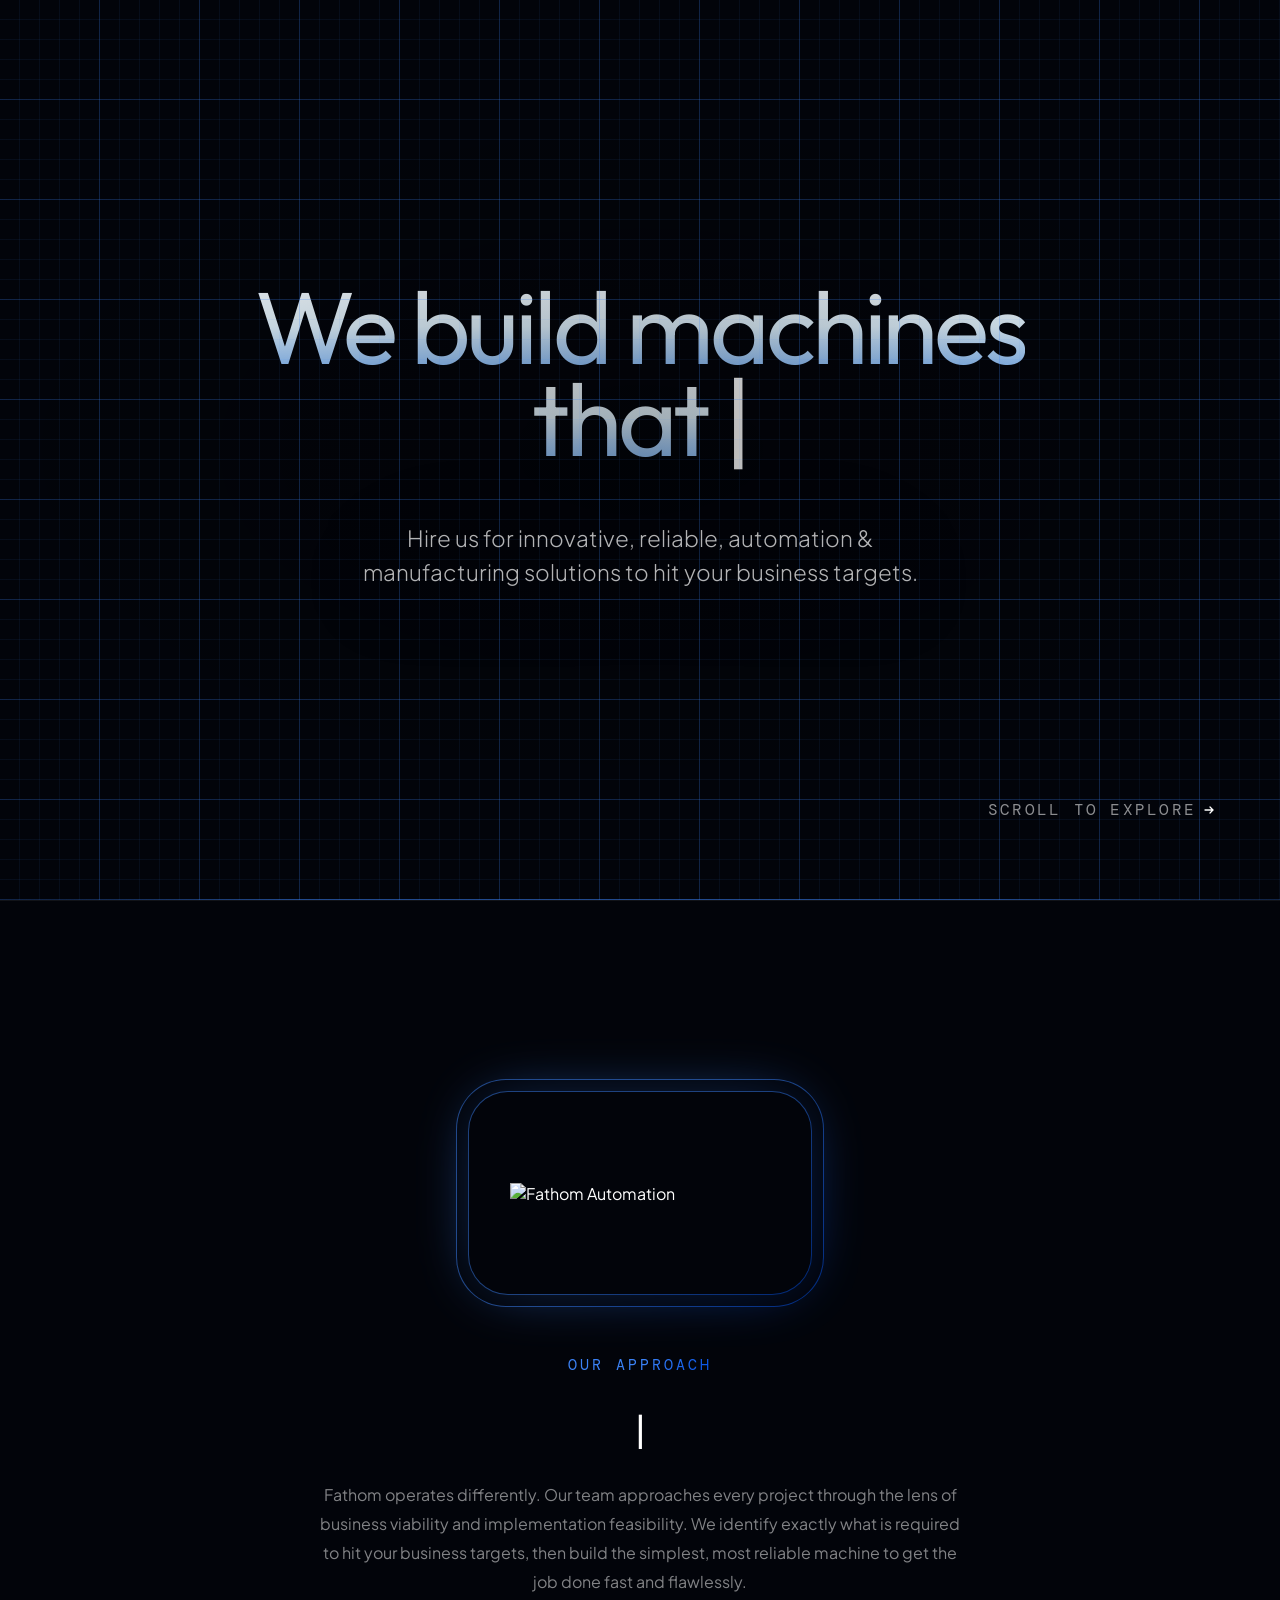
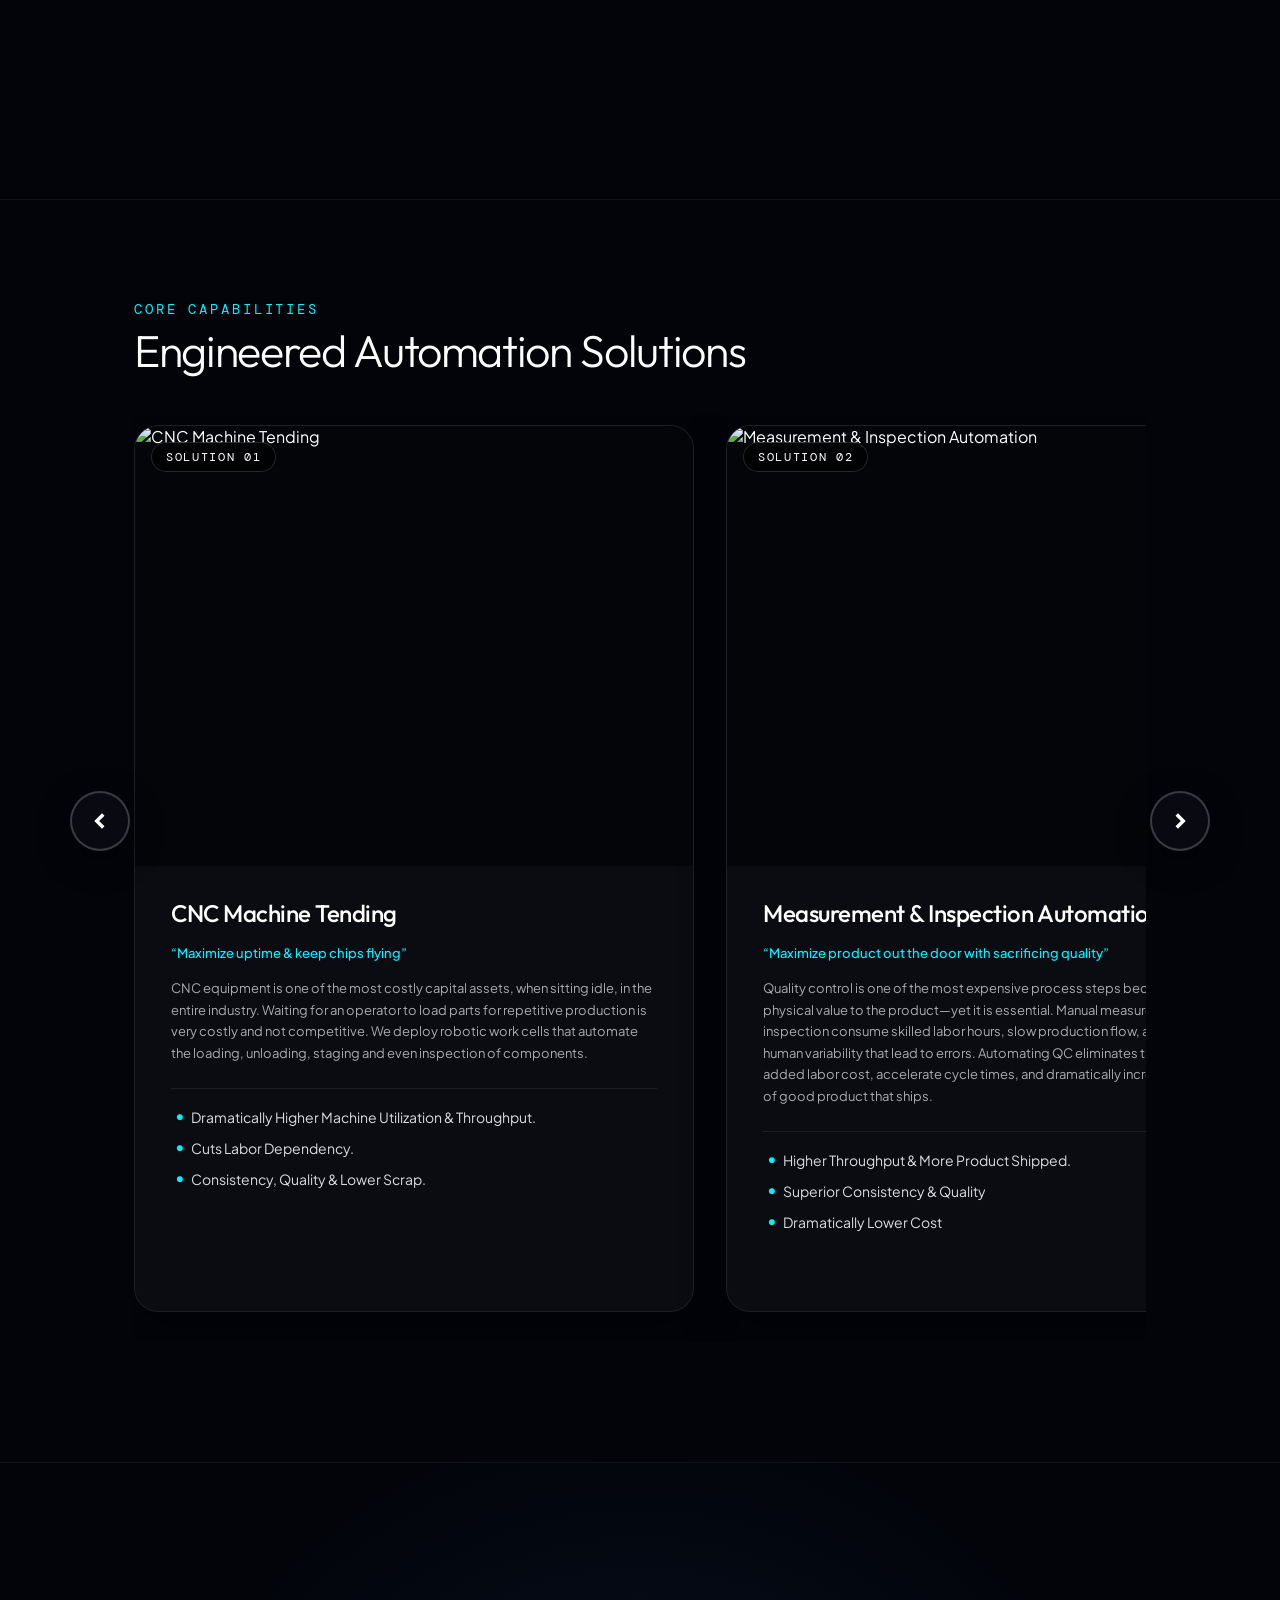
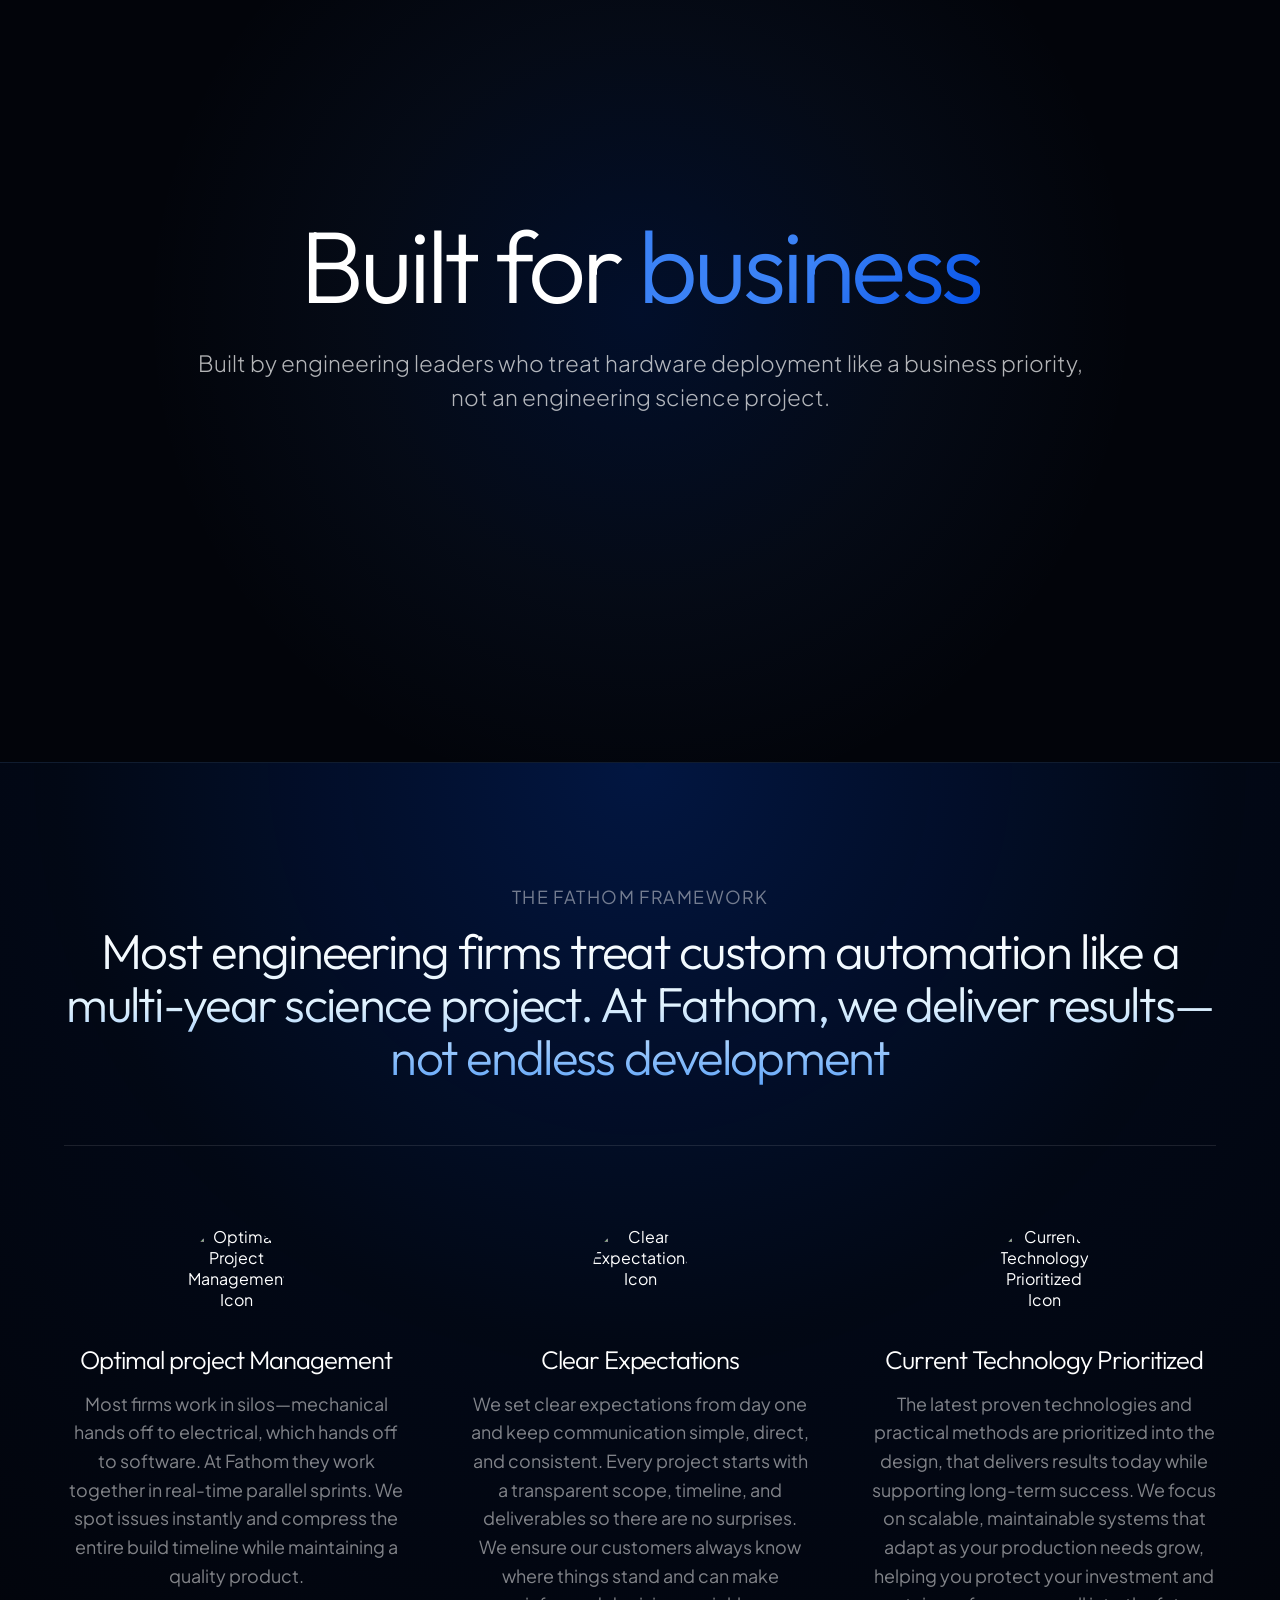
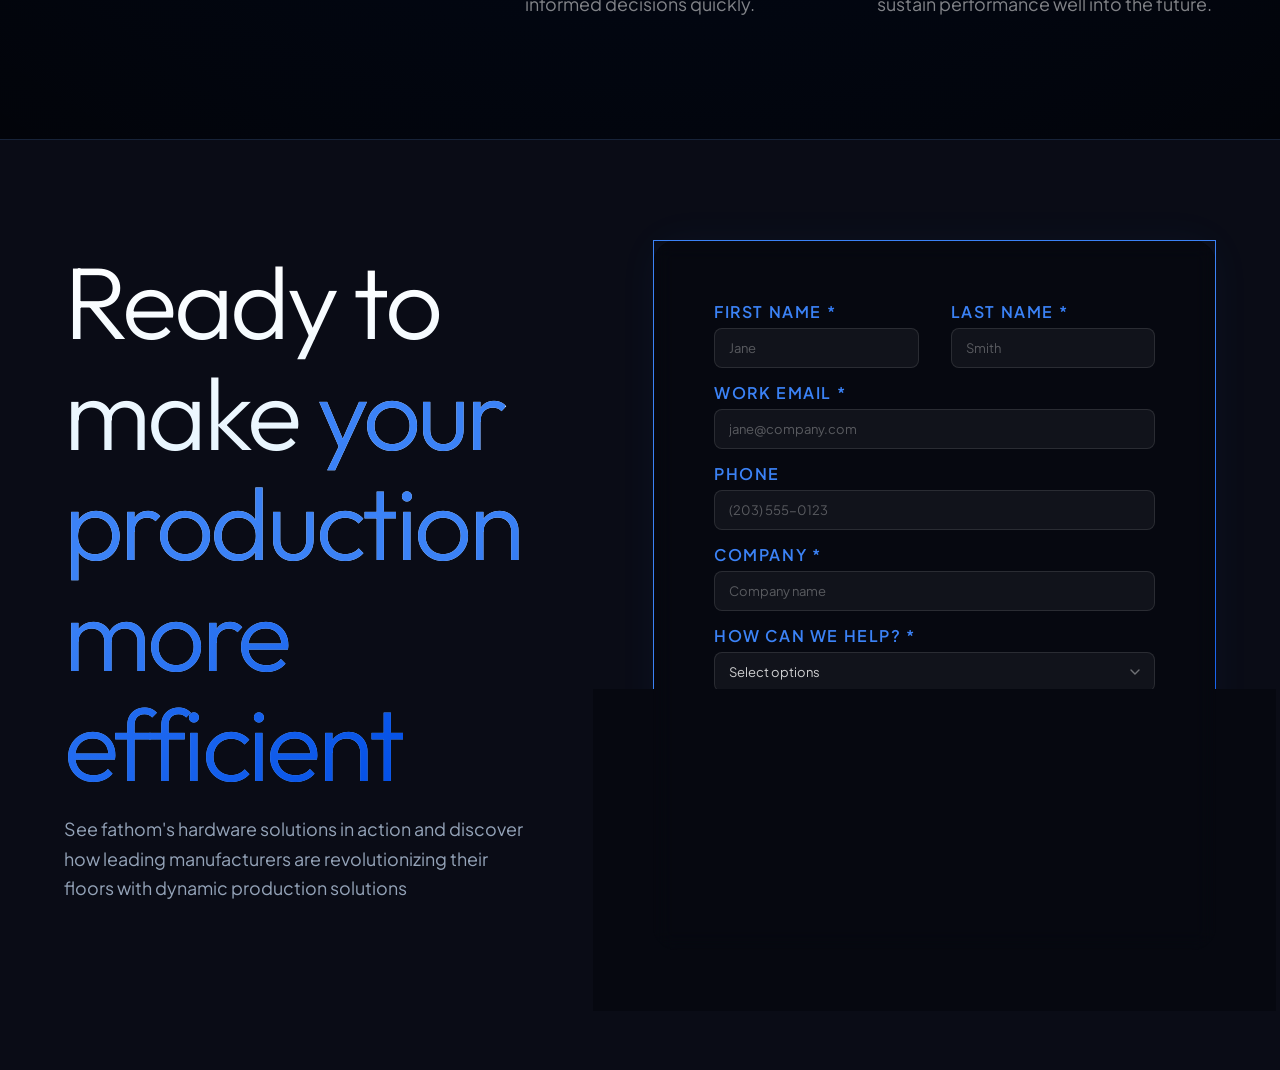
==== commit 11151ed4: "contact update retry" ====
--- a/index.html
+++ b/index.html
@@ -315,6 +315,10 @@
         <div class="cf-field">
           <label for="cf-email">WORK EMAIL *</label>
           <input id="cf-email" type="email" placeholder="jane@company.com" required />
+        </div>
+        <div class="cf-field">
+          <label for="cf-phone">PHONE</label>
+          <input id="cf-phone" type="tel" placeholder="(203) 555-0123" />
         </div>
         <div class="cf-field">
           <label for="cf-company">COMPANY *</label>
--- a/style.css
+++ b/style.css
@@ -302,7 +302,7 @@
   display: flex;
   align-items: center;
   gap: 6px;
-  font-size: 15px;
+  font-size: 13px;
   color: var(--white);
   border: 1px solid rgba(255, 255, 255, 0.15);
   border-radius: 99px;
@@ -502,7 +502,7 @@
   bottom: 80px;
   display: flex;
   align-items: center;
-  gap: 8px;
+  gap: 6px;
   font-family: var(--mono);
   letter-spacing: 0.14em;
   color: rgba(255, 255, 255, .55);
@@ -845,7 +845,7 @@
   .philosophy-cta {
     display: inline-flex;
     align-items: center;
-    gap: 8px;
+    gap: 6px;
     font-family: var(--mono);
     font-size: 0.8rem;
     letter-spacing: 0.15em;
@@ -1202,7 +1202,7 @@
     letter-spacing: -0.04em;
     text-align: center;
     color: var(--white);
-    margin-bottom: 20px;
+    margin-bottom: 14px;
   }
 
   .imagine-subtext {
@@ -1396,7 +1396,7 @@
     z-index: 1;
     text-align: center;
     padding: 0 var(--pad);
-    margin-bottom: 20px;
+    margin-bottom: 14px;
   }
 
   .yos-pretitle {
@@ -1698,7 +1698,7 @@
     background: var(--heading-gradient);
     -webkit-background-clip: text;
     -webkit-text-fill-color: transparent;
-    margin-bottom: 20px;
+    margin-bottom: 14px;
   }
 
   .contact-blue {
@@ -1770,8 +1770,8 @@
   .cf-field {
     display: flex;
     flex-direction: column;
-    gap: 8px;
-    margin-bottom: 20px;
+    gap: 6px;
+    margin-bottom: 14px;
   }
 
   .cf-field label {
@@ -1789,10 +1789,10 @@
   .cf-field textarea {
     background: rgba(255, 255, 255, .05);
     border: 1px solid rgba(255, 255, 255, .1);
-    border-radius: 10px;
-    padding: 15px 18px;
+    border-radius: 8px;
+    padding: 11px 14px;
     color: #ffffff;
-    font-size: 15px;
+    font-size: 13px;
     transition: all .3s ease;
     outline: none;
     width: 100%;
@@ -1826,10 +1826,10 @@
     appearance: none;
     background: rgba(255, 255, 255, .05);
     border: 1px solid rgba(255, 255, 255, .1);
-    border-radius: 10px;
-    padding: 15px 18px;
+    border-radius: 8px;
+    padding: 11px 14px;
     color: rgba(255, 255, 255, .8);
-    font-size: 15px;
+    font-size: 13px;
     cursor: pointer;
     outline: none;
     transition: all .3s ease;
@@ -1854,14 +1854,14 @@
     width: 100%;
     background: var(--accent-gradient);
     border: none;
-    border-radius: 10px;
-    padding: 16px;
+    border-radius: 8px;
+    padding: 12px;
     font-family: var(--font-body);
     font-weight: 700;
     letter-spacing: 0.1em;
     color: var(--white);
     text-transform: uppercase;
-    font-size: 15px;
+    font-size: 13px;
     cursor: pointer;
     transition: all .3s ease;
     box-shadow: 0 4px 15px rgba(59, 130, 246, 0.2);
@@ -1988,7 +1988,7 @@
     letter-spacing: 0.18em;
     text-transform: uppercase;
     color: rgba(255, 255, 255, .4);
-    margin-bottom: 20px;
+    margin-bottom: 14px;
   }
 
   .footer-link-list {
@@ -2021,7 +2021,7 @@
 
   .footer-phone-sub {
     color: rgba(255, 255, 255, .4);
-    margin-bottom: 20px;
+    margin-bottom: 14px;
   }
 
   .footer-social-row {
@@ -3105,14 +3105,14 @@
 }
 
 .sol-card-tagline {
-  font-size: 15px;
+  font-size: 13px;
   font-weight: 500;
   color: var(--cyan);
   line-height: 1.4;
 }
 
 .sol-card-desc {
-  font-size: 15px;
+  font-size: 13px;
   line-height: 1.65;
   color: rgba(255, 255, 255, 0.65);
 }
@@ -3262,7 +3262,7 @@
   font-size: 22px;
   font-weight: 500;
   color: #ffffff;
-  margin-bottom: 20px;
+  margin-bottom: 14px;
   line-height: 1.3;
 }
 
@@ -3276,7 +3276,7 @@
 }
 
 .add-cap-list li {
-  font-size: 15px;
+  font-size: 13px;
   color: rgba(255, 255, 255, 0.75);
   line-height: 1.5;
   display: flex;
@@ -3313,3 +3313,10 @@
   }
 }
 
+
+
+  /* Make dropdown options readable */
+  .cf-select-wrap select option {
+    background: #0a0c16;
+    color: #ffffff;
+  }
